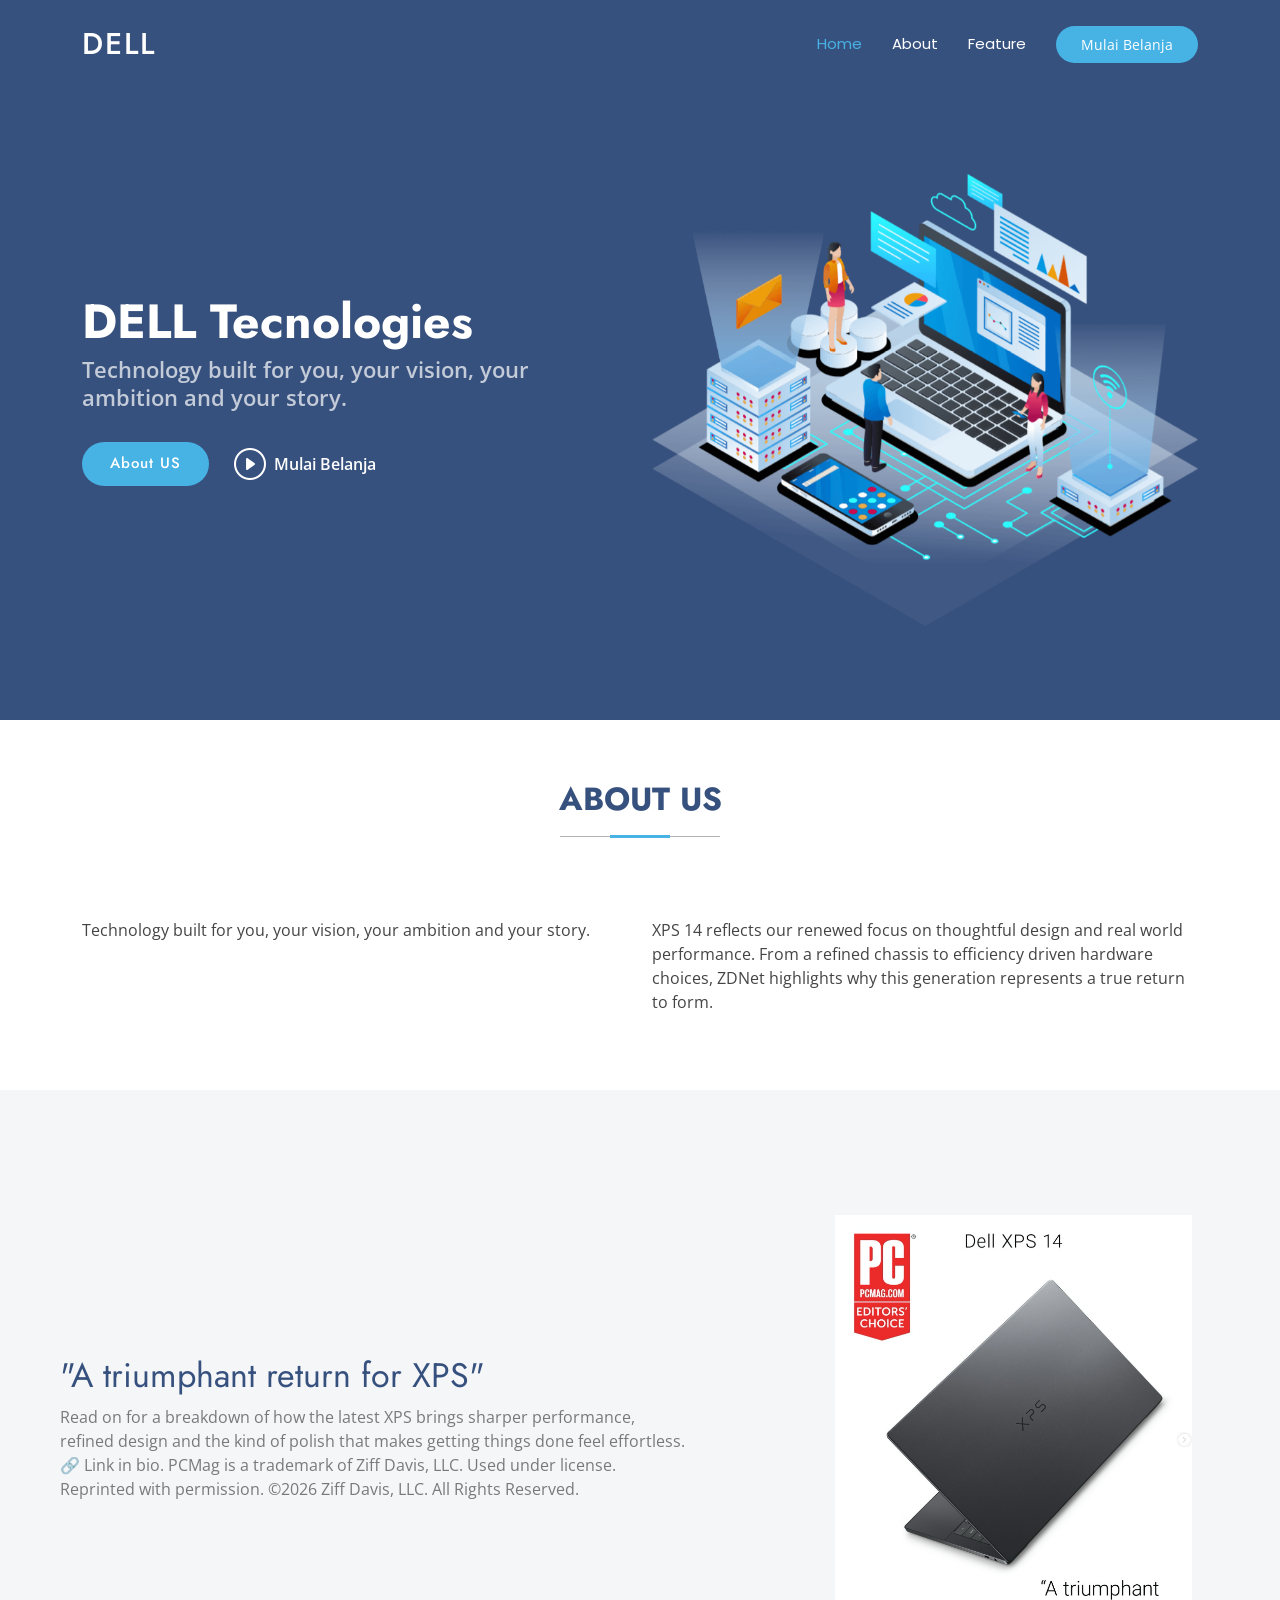
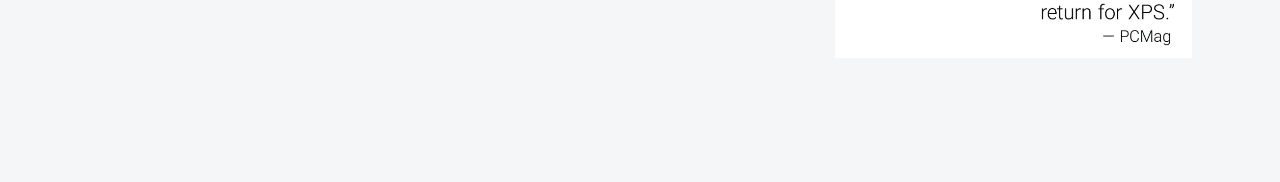
==== pertemuan5.html @ 85f22ddb "pertemuan 5" ====
<!DOCTYPE html>
<html lang="en">

<head>
    <meta charset="utf-8">
    <meta content="width=device-width, initial-scale=1.0" name="viewport">
    <title>DELL</title>
    <meta name="description" content="">
    <meta name="keywords" content="">

    <!-- Favicons -->
    <link href="assets/img/favicon.png" rel="icon">
    <link href="assets/img/apple-touch-icon.png" rel="apple-touch-icon">

    <!-- Fonts -->
    <link href="https://fonts.googleapis.com" rel="preconnect">
    <link href="https://fonts.gstatic.com" rel="preconnect" crossorigin>
    <link
        href="https://fonts.googleapis.com/css2?family=Open+Sans:ital,wght@0,300;0,400;0,500;0,600;0,700;0,800;1,300;1,400;1,500;1,600;1,700;1,800&family=Poppins:ital,wght@0,100;0,200;0,300;0,400;0,500;0,600;0,700;0,800;0,900;1,100;1,200;1,300;1,400;1,500;1,600;1,700;1,800;1,900&family=Jost:ital,wght@0,100;0,200;0,300;0,400;0,500;0,600;0,700;0,800;0,900;1,100;1,200;1,300;1,400;1,500;1,600;1,700;1,800;1,900&display=swap"
        rel="stylesheet">

    <!-- Vendor CSS Files -->
    <link href="assets/vendor/bootstrap/css/bootstrap.min.css" rel="stylesheet">
    <link href="assets/vendor/bootstrap-icons/bootstrap-icons.css" rel="stylesheet">
    <link href="assets/vendor/aos/aos.css" rel="stylesheet">
    <link href="assets/vendor/glightbox/css/glightbox.min.css" rel="stylesheet">
    <link href="assets/vendor/swiper/swiper-bundle.min.css" rel="stylesheet">

    <!-- Main CSS File -->
    <link href="assets/css/main.css" rel="stylesheet">

    <!-- =======================================================
  * Template Name: Arsha
  * Template URL: https://bootstrapmade.com/arsha-free-bootstrap-html-template-corporate/
  * Updated: Feb 22 2025 with Bootstrap v5.3.3
  * Author: BootstrapMade.com
  * License: https://bootstrapmade.com/license/
  ======================================================== -->
</head>

<body class="index-page">
    <header id="header" class="header d-flex align-items-center fixed-top">
        <div class="container-fluid container-xl position-relative d-flex align-items-center">

            <a href="index.html" class="logo d-flex align-items-center me-auto">
                <!-- Uncomment the line below if you also wish to use an image logo -->
                <!-- <img src="assets/img/logo.webp" alt=""> -->
                <h1 class="sitename">DELL</h1>
            </a>

            <nav id="navmenu" class="navmenu">
                <ul>
                    <li><a href="#hero" class="active">Home</a></li>
                    <li><a href="#about">About</a></li>
                    <li><a href="#unggulan">Feature</a></li>
                </ul>
                <i class="mobile-nav-toggle d-xl-none bi bi-list"></i>
            </nav>

            <a class="btn-getstarted" href="#about">Mulai Belanja</a>

        </div>
    </header>

    <main class="main">
        <section id="hero" class="hero section dark-background">

            <div class="container">
                <div class="row gy-4">
                    <div class="col-lg-6 order-2 order-lg-1 d-flex flex-column justify-content-center"
                        data-aos="zoom-out">
                        <h1>DELL Tecnologies</h1>
                        <p>Technology built for you, your vision, your ambition and your story.</p>
                        <div class="d-flex">
                            <a href="#about" class="btn-get-started">About US</a>
                            <a href="https://visitstore.bio/dell?tab=ig"
                                class="glightbox btn-watch-video d-flex align-items-center"><i
                                    class="bi bi-play-circle"></i><span>Mulai Belanja</span></a>
                        </div>
                    </div>
                    <div class="col-lg-6 order-1 order-lg-2 hero-img" data-aos="zoom-out" data-aos-delay="200">
                        <img src="assets/img/hero-img.png" class="img-fluid animated" alt="">
                    </div>
                </div>
            </div>

        </section><!-- /Hero Section -->

        <section id="about" class="about section">

            <!-- Section Title -->
            <div class="container section-title" data-aos="fade-up">
                <h2>About Us</h2>
            </div><!-- End Section Title -->

            <div class="container">

                <div class="row gy-4">

                    <div class="col-lg-6 content" data-aos="fade-up" data-aos-delay="100">
                        <p>
                            Technology built for you, your vision, your ambition and your story.
                        </p>

                    </div>

                    <div class="col-lg-6" data-aos="fade-up" data-aos-delay="200">
                        <p>XPS 14 reflects our renewed focus on thoughtful design and real world performance. From a
                            refined chassis to efficiency driven hardware choices, ZDNet highlights why this generation
                            represents a true return to form. </p>
                    </div>

                </div>

            </div>

        </section><!-- /About Section -->

        <!-- unggulan Section -->
        <section id="unggulan" class="section why-us light-background" data-builder="section">

            <div class="container-fluid">

                <div class="row gy-4">

                    <div class="col-lg-7 d-flex flex-column justify-content-center order-2 order-lg-1">

                        <div class="content px-xl-5" data-aos="fade-up" data-aos-delay="100">
                            <h3><span>"A triumphant return for XPS"</span></h3>
                            <p>
                                Read on for a breakdown of how the latest XPS brings sharper performance, refined design
                                and the kind of polish that makes getting things done feel effortless. 🔗 Link in bio.

                                PCMag is a trademark of Ziff Davis, LLC. Used under license. Reprinted with permission.
                                ©️2026 Ziff Davis, LLC. All Rights Reserved.

                            </p>
                        </div>

                    </div>

                    <div class="col-lg-5 order-1 order-lg-2 why-us-img">
                        <img src="assets/img/delllaptop.png" class="img-fluid" alt="" data-aos="zoom-in"
                            data-aos-delay="100">
                    </div>
                </div>

            </div>

        </section><!-- /unggulan Section -->
    </main>


    <!-- Scroll Top -->
    <a href="#" id="scroll-top" class="scroll-top d-flex align-items-center justify-content-center"><i
            class="bi bi-arrow-up-short"></i></a>

    <!-- Preloader -->
    <div id="preloader"></div>

    <!-- Vendor JS Files -->
    <script src="assets/vendor/bootstrap/js/bootstrap.bundle.min.js"></script>
    <script src="assets/vendor/php-email-form/validate.js"></script>
    <script src="assets/vendor/aos/aos.js"></script>
    <script src="assets/vendor/glightbox/js/glightbox.min.js"></script>
    <script src="assets/vendor/swiper/swiper-bundle.min.js"></script>
    <script src="assets/vendor/waypoints/noframework.waypoints.js"></script>
    <script src="assets/vendor/imagesloaded/imagesloaded.pkgd.min.js"></script>
    <script src="assets/vendor/isotope-layout/isotope.pkgd.min.js"></script>

    <!-- Main JS File -->
    <script src="assets/js/main.js"></script>

</body>

</html>
---- assets/css/main.css ----
/**
* Template Name: Arsha
* Template URL: https://bootstrapmade.com/arsha-free-bootstrap-html-template-corporate/
* Updated: Feb 22 2025 with Bootstrap v5.3.3
* Author: BootstrapMade.com
* License: https://bootstrapmade.com/license/
*/

/*--------------------------------------------------------------
# Font & Color Variables
# Help: https://bootstrapmade.com/color-system/
--------------------------------------------------------------*/
/* Fonts */
:root {
  --default-font: "Open Sans",  system-ui, -apple-system, "Segoe UI", Roboto, "Helvetica Neue", Arial, "Noto Sans", "Liberation Sans", sans-serif, "Apple Color Emoji", "Segoe UI Emoji", "Segoe UI Symbol", "Noto Color Emoji";
  --heading-font: "Jost",  sans-serif;
  --nav-font: "Poppins",  sans-serif;
}

/* Global Colors - The following color variables are used throughout the website. Updating them here will change the color scheme of the entire website */
:root { 
  --background-color: #ffffff; /* Background color for the entire website, including individual sections */
  --default-color: #444444; /* Default color used for the majority of the text content across the entire website */
  --heading-color: #37517e; /* Color for headings, subheadings and title throughout the website */
  --accent-color: #47b2e4; /* Accent color that represents your brand on the website. It's used for buttons, links, and other elements that need to stand out */
  --surface-color: #ffffff; /* The surface color is used as a background of boxed elements within sections, such as cards, icon boxes, or other elements that require a visual separation from the global background. */
  --contrast-color: #ffffff; /* Contrast color for text, ensuring readability against backgrounds of accent, heading, or default colors. */
}

/* Nav Menu Colors - The following color variables are used specifically for the navigation menu. They are separate from the global colors to allow for more customization options */
:root {
  --nav-color: #ffffff;  /* The default color of the main navmenu links */
  --nav-hover-color: #47b2e4; /* Applied to main navmenu links when they are hovered over or active */
  --nav-mobile-background-color: #ffffff; /* Used as the background color for mobile navigation menu */
  --nav-dropdown-background-color: #ffffff; /* Used as the background color for dropdown items that appear when hovering over primary navigation items */
  --nav-dropdown-color: #444444; /* Used for navigation links of the dropdown items in the navigation menu. */
  --nav-dropdown-hover-color: #47b2e4; /* Similar to --nav-hover-color, this color is applied to dropdown navigation links when they are hovered over. */
}

/* Color Presets - These classes override global colors when applied to any section or element, providing reuse of the sam color scheme. */

.light-background {
  --background-color: #f5f6f8;
  --surface-color: #ffffff;
}

.dark-background {
  --background-color: #37517e;
  --default-color: #ffffff;
  --heading-color: #ffffff;
  --surface-color: #4668a2;
  --contrast-color: #ffffff;
}

/* Smooth scroll */
:root {
  scroll-behavior: smooth;
}

/*--------------------------------------------------------------
# General Styling & Shared Classes
--------------------------------------------------------------*/
body {
  color: var(--default-color);
  background-color: var(--background-color);
  font-family: var(--default-font);
}

a {
  color: var(--accent-color);
  text-decoration: none;
  transition: 0.3s;
}

a:hover {
  color: color-mix(in srgb, var(--accent-color), transparent 25%);
  text-decoration: none;
}

h1,
h2,
h3,
h4,
h5,
h6 {
  color: var(--heading-color);
  font-family: var(--heading-font);
}

/* PHP Email Form Messages
------------------------------*/
.php-email-form .error-message {
  display: none;
  background: #df1529;
  color: #ffffff;
  text-align: left;
  padding: 15px;
  margin-bottom: 24px;
  font-weight: 600;
}

.php-email-form .sent-message {
  display: none;
  color: #ffffff;
  background: #059652;
  text-align: center;
  padding: 15px;
  margin-bottom: 24px;
  font-weight: 600;
}

.php-email-form .loading {
  display: none;
  background: var(--surface-color);
  text-align: center;
  padding: 15px;
  margin-bottom: 24px;
}

.php-email-form .loading:before {
  content: "";
  display: inline-block;
  border-radius: 50%;
  width: 24px;
  height: 24px;
  margin: 0 10px -6px 0;
  border: 3px solid var(--accent-color);
  border-top-color: var(--surface-color);
  animation: php-email-form-loading 1s linear infinite;
}

@keyframes php-email-form-loading {
  0% {
    transform: rotate(0deg);
  }

  100% {
    transform: rotate(360deg);
  }
}

/*--------------------------------------------------------------
# Global Header
--------------------------------------------------------------*/
.header {
  --background-color: #3d4d6a;
  --heading-color: #ffffff;
  color: var(--default-color);
  background-color: var(--background-color);
  padding: 15px 0;
  transition: all 0.5s;
  z-index: 997;
}

.header .logo {
  line-height: 1;
}

.header .logo img {
  max-height: 36px;
  margin-right: 8px;
}

.header .logo h1 {
  font-size: 30px;
  margin: 0;
  font-weight: 500;
  color: var(--heading-color);
  letter-spacing: 2px;
  text-transform: uppercase;
}

.header .btn-getstarted,
.header .btn-getstarted:focus {
  color: var(--contrast-color);
  background: var(--accent-color);
  font-size: 14px;
  padding: 8px 25px;
  margin: 0 0 0 30px;
  border-radius: 50px;
  transition: 0.3s;
}

.header .btn-getstarted:hover,
.header .btn-getstarted:focus:hover {
  color: var(--contrast-color);
  background: color-mix(in srgb, var(--accent-color), transparent 15%);
}

@media (max-width: 1200px) {
  .header .logo {
    order: 1;
  }

  .header .btn-getstarted {
    order: 2;
    margin: 0 15px 0 0;
    padding: 6px 15px;
  }

  .header .navmenu {
    order: 3;
  }
}

/* Index Page Header
------------------------------*/
.index-page .header {
  --background-color: rgba(255, 255, 255, 0);
  --heading-color: #ffffff;
  --nav-color: #ffffff;
}

/* Index Page Header on Scroll
------------------------------*/
.index-page.scrolled .header {
  --background-color: rgba(40, 58, 90, 0.9);
}

/*--------------------------------------------------------------
# Navigation Menu
--------------------------------------------------------------*/
/* Desktop Navigation */
@media (min-width: 1200px) {
  .navmenu {
    padding: 0;
  }

  .navmenu ul {
    margin: 0;
    padding: 0;
    display: flex;
    list-style: none;
    align-items: center;
  }

  .navmenu li {
    position: relative;
  }

  .navmenu a,
  .navmenu a:focus {
    color: var(--nav-color);
    padding: 18px 15px;
    font-size: 15px;
    font-family: var(--nav-font);
    font-weight: 400;
    display: flex;
    align-items: center;
    justify-content: space-between;
    white-space: nowrap;
    transition: 0.3s;
  }

  .navmenu a i,
  .navmenu a:focus i {
    font-size: 12px;
    line-height: 0;
    margin-left: 5px;
    transition: 0.3s;
  }

  .navmenu li:last-child a {
    padding-right: 0;
  }

  .navmenu li:hover>a,
  .navmenu .active,
  .navmenu .active:focus {
    color: var(--nav-hover-color);
  }

  .navmenu .dropdown ul {
    margin: 0;
    padding: 10px 0;
    background: var(--nav-dropdown-background-color);
    display: block;
    position: absolute;
    visibility: hidden;
    left: 14px;
    top: 130%;
    opacity: 0;
    transition: 0.3s;
    border-radius: 4px;
    z-index: 99;
    box-shadow: 0px 0px 30px rgba(0, 0, 0, 0.1);
  }

  .navmenu .dropdown ul li {
    min-width: 200px;
  }

  .navmenu .dropdown ul a {
    padding: 10px 20px;
    font-size: 15px;
    text-transform: none;
    color: var(--nav-dropdown-color);
  }

  .navmenu .dropdown ul a i {
    font-size: 12px;
  }

  .navmenu .dropdown ul a:hover,
  .navmenu .dropdown ul .active:hover,
  .navmenu .dropdown ul li:hover>a {
    color: var(--nav-dropdown-hover-color);
  }

  .navmenu .dropdown:hover>ul {
    opacity: 1;
    top: 100%;
    visibility: visible;
  }

  .navmenu .dropdown .dropdown ul {
    top: 0;
    left: -90%;
    visibility: hidden;
  }

  .navmenu .dropdown .dropdown:hover>ul {
    opacity: 1;
    top: 0;
    left: -100%;
    visibility: visible;
  }

  .navmenu .megamenu {
    position: static;
  }

  .navmenu .megamenu ul {
    margin: 0;
    padding: 10px;
    background: var(--nav-dropdown-background-color);
    box-shadow: 0px 0px 20px rgba(0, 0, 0, 0.1);
    position: absolute;
    top: 130%;
    left: 0;
    right: 0;
    visibility: hidden;
    opacity: 0;
    display: flex;
    transition: 0.3s;
    border-radius: 4px;
    z-index: 99;
  }

  .navmenu .megamenu ul li {
    flex: 1;
  }

  .navmenu .megamenu ul li a,
  .navmenu .megamenu ul li:hover>a {
    padding: 10px 20px;
    font-size: 15px;
    color: var(--nav-dropdown-color);
  }

  .navmenu .megamenu ul li a:hover,
  .navmenu .megamenu ul li .active,
  .navmenu .megamenu ul li .active:hover {
    color: var(--nav-dropdown-hover-color);
  }

  .navmenu .megamenu:hover>ul {
    opacity: 1;
    top: 100%;
    visibility: visible;
  }

  .navmenu .dd-box-shadow {
    box-shadow: 0px 0px 30px rgba(0, 0, 0, 0.1);
  }
}

/* Mobile Navigation */
@media (max-width: 1199px) {
  .mobile-nav-toggle {
    color: var(--nav-color);
    font-size: 28px;
    line-height: 0;
    margin-right: 10px;
    cursor: pointer;
    transition: color 0.3s;
  }

  .navmenu {
    padding: 0;
    z-index: 9997;
  }

  .navmenu ul {
    display: none;
    list-style: none;
    position: absolute;
    inset: 60px 20px 20px 20px;
    padding: 10px 0;
    margin: 0;
    border-radius: 6px;
    background-color: var(--nav-mobile-background-color);
    overflow-y: auto;
    transition: 0.3s;
    z-index: 9998;
    box-shadow: 0px 0px 30px rgba(0, 0, 0, 0.1);
  }

  .navmenu a,
  .navmenu a:focus {
    color: var(--nav-dropdown-color);
    padding: 10px 20px;
    font-family: var(--nav-font);
    font-size: 17px;
    font-weight: 500;
    display: flex;
    align-items: center;
    justify-content: space-between;
    white-space: nowrap;
    transition: 0.3s;
  }

  .navmenu a i,
  .navmenu a:focus i {
    font-size: 12px;
    line-height: 0;
    margin-left: 5px;
    width: 30px;
    height: 30px;
    display: flex;
    align-items: center;
    justify-content: center;
    border-radius: 50%;
    transition: 0.3s;
    background-color: color-mix(in srgb, var(--accent-color), transparent 90%);
  }

  .navmenu a i:hover,
  .navmenu a:focus i:hover {
    background-color: var(--accent-color);
    color: var(--contrast-color);
  }

  .navmenu a:hover,
  .navmenu .active,
  .navmenu .active:focus {
    color: var(--nav-dropdown-hover-color);
  }

  .navmenu .active i,
  .navmenu .active:focus i {
    background-color: var(--accent-color);
    color: var(--contrast-color);
    transform: rotate(180deg);
  }

  .navmenu .dropdown ul {
    position: static;
    display: none;
    z-index: 99;
    padding: 10px 0;
    margin: 10px 20px;
    background-color: var(--nav-dropdown-background-color);
    border: 1px solid color-mix(in srgb, var(--default-color), transparent 90%);
    box-shadow: none;
    transition: all 0.5s ease-in-out;
  }

  .navmenu .dropdown ul ul {
    background-color: rgba(33, 37, 41, 0.1);
  }

  .navmenu .dropdown>.dropdown-active {
    display: block;
    background-color: rgba(33, 37, 41, 0.03);
  }

  .mobile-nav-active {
    overflow: hidden;
  }

  .mobile-nav-active .mobile-nav-toggle {
    color: #fff;
    position: absolute;
    font-size: 32px;
    top: 15px;
    right: 15px;
    margin-right: 0;
    z-index: 9999;
  }

  .mobile-nav-active .navmenu {
    position: fixed;
    overflow: hidden;
    inset: 0;
    background: rgba(33, 37, 41, 0.8);
    transition: 0.3s;
  }

  .mobile-nav-active .navmenu>ul {
    display: block;
  }
}

/*--------------------------------------------------------------
# Global Footer
--------------------------------------------------------------*/
.footer {
  color: var(--default-color);
  background-color: var(--background-color);
  font-size: 14px;
  padding-bottom: 50px;
  position: relative;
}

.footer .footer-newsletter {
  background-color: color-mix(in srgb, var(--heading-color), transparent 95%);
  padding: 50px 0;
}

.footer .footer-newsletter h4 {
  font-size: 24px;
}

.footer .footer-newsletter .newsletter-form {
  margin-top: 30px;
  margin-bottom: 15px;
  padding: 6px 8px;
  position: relative;
  background-color: color-mix(in srgb, var(--background-color), transparent 50%);
  border: 1px solid color-mix(in srgb, var(--default-color), transparent 90%);
  box-shadow: 0px 2px 25px rgba(0, 0, 0, 0.1);
  display: flex;
  transition: 0.3s;
  border-radius: 50px;
}

.footer .footer-newsletter .newsletter-form:focus-within {
  border-color: var(--accent-color);
}

.footer .footer-newsletter .newsletter-form input[type=email] {
  border: 0;
  padding: 4px;
  width: 100%;
  background-color: color-mix(in srgb, var(--background-color), transparent 50%);
  color: var(--default-color);
}

.footer .footer-newsletter .newsletter-form input[type=email]:focus-visible {
  outline: none;
}

.footer .footer-newsletter .newsletter-form input[type=submit] {
  border: 0;
  font-size: 16px;
  padding: 0 20px;
  margin: -7px -8px -7px 0;
  background: var(--accent-color);
  color: var(--contrast-color);
  transition: 0.3s;
  border-radius: 50px;
}

.footer .footer-newsletter .newsletter-form input[type=submit]:hover {
  background: color-mix(in srgb, var(--accent-color), transparent 20%);
}

.footer .footer-top {
  padding-top: 50px;
}

.footer .social-links a {
  display: flex;
  align-items: center;
  justify-content: center;
  width: 40px;
  height: 40px;
  border-radius: 50%;
  border: 1px solid color-mix(in srgb, var(--default-color), transparent 50%);
  font-size: 16px;
  color: color-mix(in srgb, var(--default-color), transparent 20%);
  margin-right: 10px;
  transition: 0.3s;
}

.footer .social-links a:hover {
  color: var(--accent-color);
  border-color: var(--accent-color);
}

.footer h4 {
  font-size: 16px;
  font-weight: bold;
  position: relative;
  padding-bottom: 12px;
}

.footer .footer-links {
  margin-bottom: 30px;
}

.footer .footer-links ul {
  list-style: none;
  padding: 0;
  margin: 0;
}

.footer .footer-links ul i {
  margin-right: 3px;
  font-size: 12px;
  line-height: 0;
  color: var(--accent-color);
}

.footer .footer-links ul li {
  padding: 10px 0;
  display: flex;
  align-items: center;
}

.footer .footer-links ul li:first-child {
  padding-top: 0;
}

.footer .footer-links ul a {
  display: inline-block;
  color: color-mix(in srgb, var(--default-color), transparent 20%);
  line-height: 1;
}

.footer .footer-links ul a:hover {
  color: var(--accent-color);
}

.footer .footer-about a {
  color: var(--heading-color);
  font-size: 28px;
  font-weight: 600;
  text-transform: uppercase;
  font-family: var(--heading-font);
}

.footer .footer-contact p {
  margin-bottom: 5px;
}

.footer .copyright {
  padding-top: 25px;
  padding-bottom: 25px;
  border-top: 1px solid color-mix(in srgb, var(--default-color), transparent 90%);
}

.footer .copyright p {
  margin-bottom: 0;
}

.footer .credits {
  margin-top: 6px;
  font-size: 13px;
}

/*--------------------------------------------------------------
# Preloader
--------------------------------------------------------------*/
#preloader {
  position: fixed;
  inset: 0;
  z-index: 999999;
  overflow: hidden;
  background: var(--background-color);
  transition: all 0.6s ease-out;
}

#preloader:before {
  content: "";
  position: fixed;
  top: calc(50% - 30px);
  left: calc(50% - 30px);
  border: 6px solid #ffffff;
  border-color: var(--accent-color) transparent var(--accent-color) transparent;
  border-radius: 50%;
  width: 60px;
  height: 60px;
  animation: animate-preloader 1.5s linear infinite;
}

@keyframes animate-preloader {
  0% {
    transform: rotate(0deg);
  }

  100% {
    transform: rotate(360deg);
  }
}

/*--------------------------------------------------------------
# Scroll Top Button
--------------------------------------------------------------*/
.scroll-top {
  position: fixed;
  visibility: hidden;
  opacity: 0;
  right: 15px;
  bottom: -15px;
  z-index: 99999;
  background-color: var(--accent-color);
  width: 44px;
  height: 44px;
  border-radius: 50px;
  transition: all 0.4s;
}

.scroll-top i {
  font-size: 24px;
  color: var(--contrast-color);
  line-height: 0;
}

.scroll-top:hover {
  background-color: color-mix(in srgb, var(--accent-color), transparent 20%);
  color: var(--contrast-color);
}

.scroll-top.active {
  visibility: visible;
  opacity: 1;
  bottom: 15px;
}

/*--------------------------------------------------------------
# Disable aos animation delay on mobile devices
--------------------------------------------------------------*/
@media screen and (max-width: 768px) {
  [data-aos-delay] {
    transition-delay: 0 !important;
  }
}

/*--------------------------------------------------------------
# Global Page Titles & Breadcrumbs
--------------------------------------------------------------*/
.page-title {
  --background-color: color-mix(in srgb, var(--default-color), transparent 96%);
  color: var(--default-color);
  background-color: var(--background-color);
  padding: 20px 0;
  position: relative;
}

.page-title h1 {
  font-size: 28px;
  font-weight: 700;
  margin: 0;
}

.page-title .breadcrumbs ol {
  display: flex;
  flex-wrap: wrap;
  list-style: none;
  padding: 0 0 10px 0;
  margin: 0;
  font-size: 14px;
}

.page-title .breadcrumbs ol li+li {
  padding-left: 10px;
}

.page-title .breadcrumbs ol li+li::before {
  content: "/";
  display: inline-block;
  padding-right: 10px;
  color: color-mix(in srgb, var(--default-color), transparent 70%);
}

/*--------------------------------------------------------------
# Global Sections
--------------------------------------------------------------*/
section,
.section {
  color: var(--default-color);
  background-color: var(--background-color);
  padding: 60px 0;
  scroll-margin-top: 88px;
  overflow: clip;
}

@media (max-width: 1199px) {

  section,
  .section {
    scroll-margin-top: 66px;
  }
}

/*--------------------------------------------------------------
# Global Section Titles
--------------------------------------------------------------*/
.section-title {
  text-align: center;
  padding-bottom: 60px;
  position: relative;
}

.section-title h2 {
  font-size: 32px;
  font-weight: 700;
  margin-bottom: 20px;
  padding-bottom: 20px;
  text-transform: uppercase;
  position: relative;
}

.section-title h2:before {
  content: "";
  position: absolute;
  display: block;
  width: 160px;
  height: 1px;
  background: color-mix(in srgb, var(--default-color), transparent 60%);
  left: 0;
  right: 0;
  bottom: 1px;
  margin: auto;
}

.section-title h2::after {
  content: "";
  position: absolute;
  display: block;
  width: 60px;
  height: 3px;
  background: var(--accent-color);
  left: 0;
  right: 0;
  bottom: 0;
  margin: auto;
}

.section-title p {
  margin-bottom: 0;
}

/*--------------------------------------------------------------
# Hero Section
--------------------------------------------------------------*/
.hero {
  width: 100%;
  min-height: 80vh;
  position: relative;
  padding: 120px 0 60px 0;
  display: flex;
  align-items: center;
}

.hero h1 {
  margin: 0;
  font-size: 48px;
  font-weight: 700;
  line-height: 56px;
}

.hero p {
  color: color-mix(in srgb, var(--default-color), transparent 30%);
  margin: 5px 0 30px 0;
  font-size: 22px;
  line-height: 1.3;
  font-weight: 600;
}

.hero .btn-get-started {
  color: var(--contrast-color);
  background: var(--accent-color);
  font-family: var(--heading-font);
  font-weight: 500;
  font-size: 15px;
  letter-spacing: 1px;
  display: inline-block;
  padding: 10px 28px 12px 28px;
  border-radius: 50px;
  transition: 0.5s;
}

.hero .btn-get-started:hover {
  color: var(--contrast-color);
  background: color-mix(in srgb, var(--accent-color), transparent 15%);
}

.hero .btn-watch-video {
  font-size: 16px;
  transition: 0.5s;
  margin-left: 25px;
  color: var(--default-color);
  font-weight: 600;
}

.hero .btn-watch-video i {
  color: var(--contrast-color);
  font-size: 32px;
  transition: 0.3s;
  line-height: 0;
  margin-right: 8px;
}

.hero .btn-watch-video:hover {
  color: var(--accent-color);
}

.hero .btn-watch-video:hover i {
  color: color-mix(in srgb, var(--accent-color), transparent 15%);
}

.hero .animated {
  animation: up-down 2s ease-in-out infinite alternate-reverse both;
}

@media (max-width: 640px) {
  .hero h1 {
    font-size: 28px;
    line-height: 36px;
  }

  .hero p {
    font-size: 18px;
    line-height: 24px;
    margin-bottom: 30px;
  }

  .hero .btn-get-started,
  .hero .btn-watch-video {
    font-size: 13px;
  }
}

@keyframes up-down {
  0% {
    transform: translateY(10px);
  }

  100% {
    transform: translateY(-10px);
  }
}

/*--------------------------------------------------------------
# Clients Section
--------------------------------------------------------------*/
.clients {
  padding: 12px 0;
}

.clients .swiper {
  padding: 10px 0;
}

.clients .swiper-wrapper {
  height: auto;
}

.clients .swiper-slide img {
  transition: 0.3s;
  padding: 0 10px;
}

.clients .swiper-slide img:hover {
  transform: scale(1.1);
}

/*--------------------------------------------------------------
# About Section
--------------------------------------------------------------*/
.about ul {
  list-style: none;
  padding: 0;
}

.about ul li {
  padding-bottom: 5px;
  display: flex;
  align-items: center;
}

.about ul i {
  font-size: 20px;
  padding-right: 4px;
  color: var(--accent-color);
}

.about .read-more {
  color: var(--accent-color);
  font-family: var(--heading-font);
  font-weight: 500;
  font-size: 16px;
  letter-spacing: 1px;
  padding: 8px 28px;
  border-radius: 5px;
  transition: 0.3s;
  display: inline-flex;
  align-items: center;
  justify-content: center;
  border: 2px solid var(--accent-color);
}

.about .read-more i {
  font-size: 18px;
  margin-left: 5px;
  line-height: 0;
  transition: 0.3s;
}

.about .read-more:hover {
  background: var(--accent-color);
  color: var(--contrast-color);
}

.about .read-more:hover i {
  transform: translate(5px, 0);
}

/*--------------------------------------------------------------
# Why Us Section
--------------------------------------------------------------*/
.why-us {
  padding: 30px 0;
}

.why-us .content h3 {
  font-weight: 400;
  font-size: 34px;
}

.why-us .content p {
  color: color-mix(in srgb, var(--default-color), transparent 30%);
}

.why-us .faq-container .faq-item {
  background-color: var(--surface-color);
  position: relative;
  padding: 20px;
  margin-bottom: 20px;
  box-shadow: 0px 5px 25px 0px rgba(0, 0, 0, 0.1);
  overflow: hidden;
}

.why-us .faq-container .faq-item:last-child {
  margin-bottom: 0;
}

.why-us .faq-container .faq-item h3 {
  font-weight: 500;
  font-size: 17px;
  line-height: 24px;
  margin: 0 30px 0 0;
  transition: 0.3s;
  cursor: pointer;
}

.why-us .faq-container .faq-item h3 span {
  color: var(--accent-color);
  padding-right: 5px;
  font-weight: 600;
}

.why-us .faq-container .faq-item h3:hover {
  color: var(--accent-color);
}

.why-us .faq-container .faq-item .faq-content {
  display: grid;
  grid-template-rows: 0fr;
  transition: 0.3s ease-in-out;
  visibility: hidden;
  opacity: 0;
}

.why-us .faq-container .faq-item .faq-content p {
  margin-bottom: 0;
  overflow: hidden;
}

.why-us .faq-container .faq-item .faq-icon {
  position: absolute;
  top: 22px;
  left: 20px;
  font-size: 22px;
  line-height: 0;
  transition: 0.3s;
  color: var(--accent-color);
}

.why-us .faq-container .faq-item .faq-toggle {
  position: absolute;
  top: 20px;
  right: 20px;
  font-size: 16px;
  line-height: 0;
  transition: 0.3s;
  cursor: pointer;
}

.why-us .faq-container .faq-item .faq-toggle:hover {
  color: var(--accent-color);
}

.why-us .faq-container .faq-active h3 {
  color: var(--accent-color);
}

.why-us .faq-container .faq-active .faq-content {
  grid-template-rows: 1fr;
  visibility: visible;
  opacity: 1;
  padding-top: 10px;
}

.why-us .faq-container .faq-active .faq-toggle {
  transform: rotate(90deg);
  color: var(--accent-color);
}

.why-us .why-us-img {
  display: flex;
  align-items: center;
  justify-content: center;
}

.why-us .why-us-img img {
  max-height: 70%;
}

/*--------------------------------------------------------------
# Skills Section
--------------------------------------------------------------*/
.skills .content h3 {
  font-size: 2rem;
  font-weight: 700;
}

.skills .content p {
  color: color-mix(in srgb, var(--default-color), transparent 30%);
}

.skills .content p:last-child {
  margin-bottom: 0;
}

.skills .content ul {
  list-style: none;
  padding: 0;
}

.skills .content ul li {
  padding-bottom: 10px;
}

.skills .progress {
  height: 60px;
  display: block;
  background: none;
  border-radius: 0;
}

.skills .progress .skill {
  color: var(--default-color);
  padding: 0;
  margin: 0 0 6px 0;
  text-transform: uppercase;
  display: block;
  font-weight: 600;
  font-family: var(--heading-font);
}

.skills .progress .skill .val {
  float: right;
  font-style: normal;
}

.skills .progress-bar-wrap {
  background: color-mix(in srgb, var(--heading-color), transparent 90%);
  height: 10px;
}

.skills .progress-bar {
  width: 1px;
  height: 10px;
  transition: 0.9s;
  background-color: var(--heading-color);
}

/*--------------------------------------------------------------
# Services Section
--------------------------------------------------------------*/
.services .service-item {
  background-color: var(--surface-color);
  box-shadow: 0px 5px 90px 0px rgba(0, 0, 0, 0.1);
  padding: 50px 30px;
  transition: all ease-in-out 0.4s;
  height: 100%;
}

.services .service-item .icon {
  margin-bottom: 10px;
}

.services .service-item .icon i {
  color: var(--accent-color);
  font-size: 36px;
  transition: 0.3s;
}

.services .service-item h4 {
  font-weight: 700;
  margin-bottom: 15px;
  font-size: 20px;
}

.services .service-item h4 a {
  color: var(--heading-color);
  transition: ease-in-out 0.3s;
}

.services .service-item p {
  line-height: 24px;
  font-size: 14px;
  margin-bottom: 0;
}

.services .service-item:hover {
  transform: translateY(-10px);
}

.services .service-item:hover h4 a {
  color: var(--accent-color);
}

/*--------------------------------------------------------------
# Work Process Section
--------------------------------------------------------------*/
.work-process .steps-item {
  background: var(--surface-color);
  border-radius: 20px;
  height: 100%;
  transition: all 0.3s ease-in-out;
  box-shadow: 0 5px 20px color-mix(in srgb, var(--default-color), transparent 92%);
}

.work-process .steps-item .steps-image {
  border-radius: 20px 20px 0 0;
  overflow: hidden;
}

.work-process .steps-item:hover {
  transform: translateY(-10px);
  box-shadow: 0 15px 30px color-mix(in srgb, var(--accent-color), transparent 85%);
}

.work-process .steps-item:hover .steps-number {
  background: var(--accent-color);
  color: var(--contrast-color);
}

.work-process .steps-item:hover .steps-image img {
  transform: scale(1.1);
}

.work-process .steps-image {
  position: relative;
  height: 280px;
}

.work-process .steps-image img {
  width: 100%;
  height: 100%;
  object-fit: cover;
  transition: transform 0.6s ease;
}

.work-process .steps-content {
  position: relative;
  padding: 40px 30px 30px;
}

.work-process .steps-content .steps-number {
  position: absolute;
  left: 30px;
  top: -30px;
  width: 60px;
  height: 60px;
  background: var(--accent-color);
  color: var(--contrast-color);
  border-radius: 50%;
  font-family: var(--heading-font);
  font-size: 24px;
  font-weight: 700;
  display: flex;
  align-items: center;
  justify-content: center;
  transition: all 0.3s ease-in-out;
}

.work-process .steps-content h3 {
  font-size: 24px;
  font-weight: 700;
  margin-bottom: 15px;
}

.work-process .steps-content p {
  font-size: 15px;
  color: color-mix(in srgb, var(--default-color), transparent 20%);
  margin-bottom: 25px;
}

.work-process .steps-features .feature-item {
  display: flex;
  align-items: center;
  margin-bottom: 12px;
}

.work-process .steps-features .feature-item:last-child {
  margin-bottom: 0;
}

.work-process .steps-features .feature-item i {
  color: var(--accent-color);
  font-size: 18px;
  margin-right: 10px;
}

.work-process .steps-features .feature-item span {
  font-size: 14px;
  color: color-mix(in srgb, var(--default-color), transparent 15%);
}

@media (max-width: 1199px) {
  .work-process .steps-image {
    height: 240px;
  }

  .work-process .steps-content {
    padding: 35px 25px 25px;
  }

  .work-process .steps-content h3 {
    font-size: 22px;
  }
}

@media (max-width: 991px) {
  .work-process .steps-item {
    margin-bottom: 30px;
  }

  .work-process .steps-image {
    height: 220px;
  }

  .work-process .steps-content {
    padding: 30px 20px 20px;
  }

  .work-process .steps-content .steps-number {
    width: 50px;
    height: 50px;
    font-size: 20px;
    left: 25px;
    top: -25px;
  }

  .work-process .steps-content h3 {
    font-size: 20px;
    margin-bottom: 12px;
  }

  .work-process .steps-content p {
    font-size: 14px;
    margin-bottom: 20px;
  }
}

/*--------------------------------------------------------------
# Call To Action Section
--------------------------------------------------------------*/
.call-to-action {
  padding: 120px 0;
  position: relative;
  clip-path: inset(0);
}

.call-to-action img {
  position: fixed;
  top: 0;
  left: 0;
  display: block;
  width: 100%;
  height: 100%;
  object-fit: cover;
  z-index: 1;
}

.call-to-action:before {
  content: "";
  background: color-mix(in srgb, var(--background-color), transparent 35%);
  position: absolute;
  inset: 0;
  z-index: 2;
}

.call-to-action .container {
  position: relative;
  z-index: 3;
}

.call-to-action h3 {
  color: var(--default-color);
  font-size: 28px;
  font-weight: 700;
}

.call-to-action p {
  color: var(--default-color);
}

.call-to-action .cta-btn {
  font-family: var(--heading-font);
  font-weight: 500;
  font-size: 16px;
  letter-spacing: 1px;
  display: inline-block;
  padding: 12px 40px;
  border-radius: 50px;
  transition: 0.5s;
  margin: 10px;
  border: 2px solid var(--contrast-color);
  color: var(--contrast-color);
}

.call-to-action .cta-btn:hover {
  background: var(--accent-color);
  border: 2px solid var(--accent-color);
}

/*--------------------------------------------------------------
# Portfolio Section
--------------------------------------------------------------*/
.portfolio .portfolio-filters {
  padding: 0;
  margin: 0 auto 20px auto;
  list-style: none;
  text-align: center;
}

.portfolio .portfolio-filters li {
  cursor: pointer;
  display: inline-block;
  padding: 8px 20px 10px 20px;
  margin: 0;
  font-size: 15px;
  font-weight: 500;
  line-height: 1;
  margin-bottom: 5px;
  border-radius: 50px;
  transition: all 0.3s ease-in-out;
  font-family: var(--heading-font);
}

.portfolio .portfolio-filters li:hover,
.portfolio .portfolio-filters li.filter-active {
  color: var(--contrast-color);
  background-color: var(--accent-color);
}

.portfolio .portfolio-filters li:first-child {
  margin-left: 0;
}

.portfolio .portfolio-filters li:last-child {
  margin-right: 0;
}

@media (max-width: 575px) {
  .portfolio .portfolio-filters li {
    font-size: 14px;
    margin: 0 0 10px 0;
  }
}

.portfolio .portfolio-item {
  position: relative;
  overflow: hidden;
}

.portfolio .portfolio-item .portfolio-info {
  opacity: 0;
  position: absolute;
  left: 12px;
  right: 12px;
  bottom: -100%;
  z-index: 3;
  transition: all ease-in-out 0.5s;
  background: color-mix(in srgb, var(--background-color), transparent 10%);
  padding: 15px;
}

.portfolio .portfolio-item .portfolio-info h4 {
  font-size: 18px;
  font-weight: 600;
  padding-right: 50px;
}

.portfolio .portfolio-item .portfolio-info p {
  color: color-mix(in srgb, var(--default-color), transparent 30%);
  font-size: 14px;
  margin-bottom: 0;
  padding-right: 50px;
}

.portfolio .portfolio-item .portfolio-info .preview-link,
.portfolio .portfolio-item .portfolio-info .details-link {
  position: absolute;
  right: 50px;
  font-size: 24px;
  top: calc(50% - 14px);
  color: color-mix(in srgb, var(--default-color), transparent 30%);
  transition: 0.3s;
  line-height: 0;
}

.portfolio .portfolio-item .portfolio-info .preview-link:hover,
.portfolio .portfolio-item .portfolio-info .details-link:hover {
  color: var(--accent-color);
}

.portfolio .portfolio-item .portfolio-info .details-link {
  right: 14px;
  font-size: 28px;
}

.portfolio .portfolio-item:hover .portfolio-info {
  opacity: 1;
  bottom: 0;
}

/*--------------------------------------------------------------
# Team Section
--------------------------------------------------------------*/
.team .team-member {
  background-color: var(--surface-color);
  box-shadow: 0px 2px 15px rgba(0, 0, 0, 0.1);
  position: relative;
  border-radius: 5px;
  transition: 0.5s;
  padding: 30px;
  height: 100%;
}

@media (max-width: 468px) {
  .team .team-member {
    flex-direction: column;
    justify-content: center !important;
    align-items: center !important;
  }
}

.team .team-member .pic {
  overflow: hidden;
  width: 150px;
  border-radius: 50%;
  flex-shrink: 0;
}

.team .team-member .pic img {
  transition: ease-in-out 0.3s;
}

.team .team-member:hover {
  transform: translateY(-10px);
}

.team .team-member .member-info {
  padding-left: 30px;
}

@media (max-width: 468px) {
  .team .team-member .member-info {
    padding: 30px 0 0 0;
    text-align: center;
  }
}

.team .team-member h4 {
  font-weight: 700;
  margin-bottom: 5px;
  font-size: 20px;
}

.team .team-member span {
  display: block;
  font-size: 15px;
  padding-bottom: 10px;
  position: relative;
  font-weight: 500;
}

.team .team-member span::after {
  content: "";
  position: absolute;
  display: block;
  width: 50px;
  height: 1px;
  background: color-mix(in srgb, var(--default-color), transparent 85%);
  bottom: 0;
  left: 0;
}

@media (max-width: 468px) {
  .team .team-member span::after {
    left: calc(50% - 25px);
  }
}

.team .team-member p {
  margin: 10px 0 0 0;
  font-size: 14px;
}

.team .team-member .social {
  margin-top: 12px;
  display: flex;
  align-items: center;
  justify-content: start;
  width: 100%;
}

@media (max-width: 468px) {
  .team .team-member .social {
    justify-content: center;
  }
}

.team .team-member .social a {
  background: color-mix(in srgb, var(--default-color), transparent 94%);
  transition: ease-in-out 0.3s;
  display: flex;
  align-items: center;
  justify-content: center;
  border-radius: 50px;
  width: 36px;
  height: 36px;
}

.team .team-member .social a i {
  color: color-mix(in srgb, var(--default-color), transparent 20%);
  font-size: 16px;
  margin: 0 2px;
}

.team .team-member .social a:hover {
  background: var(--accent-color);
}

.team .team-member .social a:hover i {
  color: var(--contrast-color);
}

.team .team-member .social a+a {
  margin-left: 8px;
}

/*--------------------------------------------------------------
# Pricing Section
--------------------------------------------------------------*/
.pricing .pricing-item {
  background-color: var(--surface-color);
  box-shadow: 0 3px 20px -2px rgba(0, 0, 0, 0.1);
  border-top: 4px solid var(--background-color);
  padding: 60px 40px;
  height: 100%;
  border-radius: 5px;
}

.pricing h3 {
  font-weight: 600;
  margin-bottom: 15px;
  font-size: 20px;
}

.pricing h4 {
  color: var(--accent-color);
  font-size: 48px;
  font-weight: 400;
  font-family: var(--heading-font);
  margin-bottom: 0;
}

.pricing h4 sup {
  font-size: 28px;
}

.pricing h4 span {
  color: color-mix(in srgb, var(--default-color), transparent 50%);
  font-size: 18px;
}

.pricing ul {
  padding: 20px 0;
  list-style: none;
  color: color-mix(in srgb, var(--default-color), transparent 30%);
  text-align: left;
  line-height: 20px;
}

.pricing ul li {
  padding: 10px 0;
  display: flex;
  align-items: center;
}

.pricing ul i {
  color: #059652;
  font-size: 24px;
  padding-right: 3px;
}

.pricing ul .na {
  color: color-mix(in srgb, var(--default-color), transparent 60%);
}

.pricing ul .na i {
  color: color-mix(in srgb, var(--default-color), transparent 60%);
}

.pricing ul .na span {
  text-decoration: line-through;
}

.pricing .buy-btn {
  color: var(--accent-color);
  display: inline-block;
  padding: 8px 35px 10px 35px;
  border-radius: 50px;
  transition: none;
  font-size: 16px;
  font-weight: 500;
  font-family: var(--heading-font);
  transition: 0.3s;
  border: 1px solid var(--accent-color);
}

.pricing .buy-btn:hover {
  background: var(--accent-color);
  color: var(--contrast-color);
}

.pricing .featured {
  border-top-color: var(--accent-color);
}

.pricing .featured .buy-btn {
  background: var(--accent-color);
  color: var(--contrast-color);
}

@media (max-width: 992px) {
  .pricing .box {
    max-width: 60%;
    margin: 0 auto 30px auto;
  }
}

@media (max-width: 767px) {
  .pricing .box {
    max-width: 80%;
    margin: 0 auto 30px auto;
  }
}

@media (max-width: 420px) {
  .pricing .box {
    max-width: 100%;
    margin: 0 auto 30px auto;
  }
}

/*--------------------------------------------------------------
# Testimonials Section
--------------------------------------------------------------*/
.testimonials .section-header {
  margin-bottom: 40px;
}

.testimonials .testimonials-carousel,
.testimonials .testimonials-slider {
  overflow: hidden;
}

.testimonials .testimonial-item {
  text-align: center;
}

.testimonials .testimonial-item .testimonial-img {
  width: 120px;
  border-radius: 50%;
  border: 4px solid var(--background-color);
  margin: 0 auto;
}

.testimonials .testimonial-item h3 {
  font-size: 20px;
  font-weight: bold;
  margin: 10px 0 5px 0;
}

.testimonials .testimonial-item h4 {
  font-size: 14px;
  color: color-mix(in srgb, var(--default-color), transparent 40%);
  margin: 0 0 15px 0;
}

.testimonials .testimonial-item .stars {
  margin-bottom: 15px;
}

.testimonials .testimonial-item .stars i {
  color: #ffc107;
  margin: 0 1px;
}

.testimonials .testimonial-item .quote-icon-left,
.testimonials .testimonial-item .quote-icon-right {
  color: color-mix(in srgb, var(--accent-color), transparent 50%);
  font-size: 26px;
  line-height: 0;
}

.testimonials .testimonial-item .quote-icon-left {
  display: inline-block;
  left: -5px;
  position: relative;
}

.testimonials .testimonial-item .quote-icon-right {
  display: inline-block;
  right: -5px;
  position: relative;
  top: 10px;
  transform: scale(-1, -1);
}

.testimonials .testimonial-item p {
  font-style: italic;
  margin: 0 auto 15px auto;
}

.testimonials .swiper-wrapper {
  height: auto;
}

.testimonials .swiper-pagination {
  margin-top: 20px;
  position: relative;
}

.testimonials .swiper-pagination .swiper-pagination-bullet {
  width: 12px;
  height: 12px;
  opacity: 1;
  background-color: color-mix(in srgb, var(--default-color), transparent 85%);
}

.testimonials .swiper-pagination .swiper-pagination-bullet-active {
  background-color: var(--accent-color);
}

@media (min-width: 992px) {
  .testimonials .testimonial-item p {
    width: 80%;
  }
}

/*--------------------------------------------------------------
# Faq 2 Section
--------------------------------------------------------------*/
.faq-2 .faq-container {
  margin-top: 15px;
}

.faq-2 .faq-container .faq-item {
  background-color: var(--surface-color);
  position: relative;
  padding: 20px;
  margin-bottom: 20px;
  overflow: hidden;
}

.faq-2 .faq-container .faq-item:last-child {
  margin-bottom: 0;
}

.faq-2 .faq-container .faq-item h3 {
  font-weight: 600;
  font-size: 18px;
  line-height: 24px;
  margin: 0 30px 0 32px;
  transition: 0.3s;
  cursor: pointer;
}

.faq-2 .faq-container .faq-item h3 span {
  color: var(--accent-color);
  padding-right: 5px;
}

.faq-2 .faq-container .faq-item h3:hover {
  color: var(--accent-color);
}

.faq-2 .faq-container .faq-item .faq-content {
  display: grid;
  grid-template-rows: 0fr;
  transition: 0.3s ease-in-out;
  visibility: hidden;
  opacity: 0;
}

.faq-2 .faq-container .faq-item .faq-content p {
  margin-bottom: 0;
  overflow: hidden;
}

.faq-2 .faq-container .faq-item .faq-icon {
  position: absolute;
  top: 22px;
  left: 20px;
  font-size: 20px;
  line-height: 0;
  transition: 0.3s;
  color: var(--accent-color);
}

.faq-2 .faq-container .faq-item .faq-toggle {
  position: absolute;
  top: 20px;
  right: 20px;
  font-size: 16px;
  line-height: 0;
  transition: 0.3s;
  cursor: pointer;
}

.faq-2 .faq-container .faq-item .faq-toggle:hover {
  color: var(--accent-color);
}

.faq-2 .faq-container .faq-active h3 {
  color: var(--accent-color);
}

.faq-2 .faq-container .faq-active .faq-content {
  grid-template-rows: 1fr;
  visibility: visible;
  opacity: 1;
  padding-top: 10px;
}

.faq-2 .faq-container .faq-active .faq-toggle {
  transform: rotate(90deg);
  color: var(--accent-color);
}

/*--------------------------------------------------------------
# Subscribe Section
--------------------------------------------------------------*/
.subscribe .container {
  padding: 80px 80px 0 80px;
  background: color-mix(in srgb, var(--default-color), transparent 96%);
  border-radius: 15px;
}

@media (max-width: 992px) {
  .subscribe .container {
    padding: 60px 60px 0 60px;
  }
}

@media (max-width: 575px) {
  .subscribe .container {
    padding: 25px 15px 0 15px;
    border-radius: 0;
  }
}

.subscribe .cta-content h2 {
  font-size: 2.5rem;
  font-weight: 700;
  margin-bottom: 1rem;
}

.subscribe .cta-content p {
  font-size: 1.1rem;
  margin-bottom: 2rem;
}

.subscribe .cta-form .form-control {
  height: 50px;
  border-radius: 25px 0 0 25px;
  border: 1px solid var(--accent-color);
  padding-left: 20px;
}

.subscribe .cta-form .form-control:focus {
  box-shadow: none;
  border-color: var(--accent-color);
}

.subscribe .cta-form .btn {
  height: 50px;
  border-radius: 0 25px 25px 0;
  background-color: var(--accent-color);
  border-color: var(--accent-color);
  color: var(--contrast-color);
  padding: 0 30px;
  font-weight: 600;
  transition: all 0.3s ease;
}

.subscribe .cta-form .btn:hover {
  background-color: color-mix(in srgb, var(--accent-color), black 10%);
  border-color: color-mix(in srgb, var(--accent-color), black 10%);
}

@media (max-width: 575px) {
  .subscribe .cta-form .btn {
    padding: 0 15px;
  }
}

@media (max-width: 991px) {
  .subscribe .cta-content {
    text-align: center;
    margin-bottom: 2rem;
  }

  .subscribe .cta-image {
    text-align: center;
  }
}

/*--------------------------------------------------------------
# Recent Blog Postst Section
--------------------------------------------------------------*/
.recent-blog-postst .post-item {
  background: var(--surface-color);
  box-shadow: 0px 2px 20px rgba(0, 0, 0, 0.1);
  transition: 0.3s;
}

.recent-blog-postst .post-item .post-img img {
  transition: 0.5s;
}

.recent-blog-postst .post-item .post-date {
  position: absolute;
  right: 0;
  bottom: 0;
  background-color: var(--accent-color);
  color: var(--contrast-color);
  text-transform: uppercase;
  font-size: 13px;
  padding: 6px 12px;
  font-weight: 500;
}

.recent-blog-postst .post-item .post-content {
  padding: 30px;
}

.recent-blog-postst .post-item .post-title {
  color: var(--heading-color);
  font-size: 20px;
  font-weight: 700;
  transition: 0.3s;
  margin-bottom: 15px;
}

.recent-blog-postst .post-item .meta i {
  font-size: 16px;
  color: var(--accent-color);
}

.recent-blog-postst .post-item .meta span {
  font-size: 15px;
  color: color-mix(in srgb, var(--default-color), transparent 50%);
}

.recent-blog-postst .post-item hr {
  color: color-mix(in srgb, var(--default-color), transparent 80%);
  margin: 20px 0;
}

.recent-blog-postst .post-item .readmore {
  display: flex;
  align-items: center;
  font-weight: 600;
  line-height: 1;
  transition: 0.3s;
  color: color-mix(in srgb, var(--default-color), transparent 40%);
}

.recent-blog-postst .post-item .readmore i {
  line-height: 0;
  margin-left: 6px;
  font-size: 16px;
}

.recent-blog-postst .post-item:hover .post-title,
.recent-blog-postst .post-item:hover .readmore {
  color: var(--accent-color);
}

.recent-blog-postst .post-item:hover .post-img img {
  transform: scale(1.1);
}

/*--------------------------------------------------------------
# Contact Section
--------------------------------------------------------------*/
.contact .info-wrap {
  background-color: var(--surface-color);
  box-shadow: 0px 0px 20px rgba(0, 0, 0, 0.1);
  border-top: 3px solid var(--accent-color);
  border-bottom: 3px solid var(--accent-color);
  padding: 30px;
  height: 100%;
}

@media (max-width: 575px) {
  .contact .info-wrap {
    padding: 20px;
  }
}

.contact .info-item {
  margin-bottom: 40px;
}

.contact .info-item i {
  font-size: 20px;
  color: var(--accent-color);
  background: color-mix(in srgb, var(--accent-color), transparent 92%);
  width: 44px;
  height: 44px;
  display: flex;
  justify-content: center;
  align-items: center;
  border-radius: 50px;
  transition: all 0.3s ease-in-out;
  margin-right: 15px;
}

.contact .info-item h3 {
  padding: 0;
  font-size: 18px;
  font-weight: 700;
  margin-bottom: 5px;
}

.contact .info-item p {
  padding: 0;
  margin-bottom: 0;
  font-size: 14px;
}

.contact .info-item:hover i {
  background: var(--accent-color);
  color: var(--contrast-color);
}

.contact .php-email-form {
  background-color: var(--surface-color);
  height: 100%;
  padding: 30px;
  border-top: 3px solid var(--accent-color);
  border-bottom: 3px solid var(--accent-color);
  box-shadow: 0px 0px 20px rgba(0, 0, 0, 0.1);
}

@media (max-width: 575px) {
  .contact .php-email-form {
    padding: 20px;
  }
}

.contact .php-email-form input[type=text],
.contact .php-email-form input[type=email],
.contact .php-email-form textarea {
  font-size: 14px;
  padding: 10px 15px;
  box-shadow: none;
  border-radius: 0;
  color: var(--default-color);
  background-color: color-mix(in srgb, var(--background-color), transparent 50%);
  border-color: color-mix(in srgb, var(--default-color), transparent 80%);
}

.contact .php-email-form input[type=text]:focus,
.contact .php-email-form input[type=email]:focus,
.contact .php-email-form textarea:focus {
  border-color: var(--accent-color);
}

.contact .php-email-form input[type=text]::placeholder,
.contact .php-email-form input[type=email]::placeholder,
.contact .php-email-form textarea::placeholder {
  color: color-mix(in srgb, var(--default-color), transparent 70%);
}

.contact .php-email-form button[type=submit] {
  color: var(--contrast-color);
  background: var(--accent-color);
  border: 0;
  padding: 10px 30px;
  transition: 0.4s;
  border-radius: 50px;
}

.contact .php-email-form button[type=submit]:hover {
  background: color-mix(in srgb, var(--accent-color), transparent 25%);
}

/*--------------------------------------------------------------
# Portfolio Details Section
--------------------------------------------------------------*/
.portfolio-details .portfolio-details-slider img {
  width: 100%;
}

.portfolio-details .portfolio-details-slider .swiper-pagination {
  margin-top: 20px;
  position: relative;
}

.portfolio-details .portfolio-details-slider .swiper-pagination .swiper-pagination-bullet {
  width: 12px;
  height: 12px;
  background-color: color-mix(in srgb, var(--default-color), transparent 85%);
  opacity: 1;
}

.portfolio-details .portfolio-details-slider .swiper-pagination .swiper-pagination-bullet-active {
  background-color: var(--accent-color);
}

.portfolio-details .portfolio-info {
  background-color: var(--surface-color);
  padding: 30px;
  box-shadow: 0px 0 30px rgba(0, 0, 0, 0.1);
}

.portfolio-details .portfolio-info h3 {
  font-size: 22px;
  font-weight: 700;
  margin-bottom: 20px;
  padding-bottom: 20px;
  border-bottom: 1px solid color-mix(in srgb, var(--default-color), transparent 85%);
}

.portfolio-details .portfolio-info ul {
  list-style: none;
  padding: 0;
  font-size: 15px;
}

.portfolio-details .portfolio-info ul li+li {
  margin-top: 10px;
}

.portfolio-details .portfolio-description {
  padding-top: 30px;
}

.portfolio-details .portfolio-description h2 {
  font-size: 26px;
  font-weight: 700;
  margin-bottom: 20px;
}

.portfolio-details .portfolio-description p {
  padding: 0;
  color: color-mix(in srgb, var(--default-color), transparent 30%);
}

/*--------------------------------------------------------------
# Service Details Section
--------------------------------------------------------------*/
.service-details .services-list {
  background-color: var(--surface-color);
  padding: 10px 30px;
  border: 1px solid color-mix(in srgb, var(--default-color), transparent 90%);
  margin-bottom: 20px;
}

.service-details .services-list a {
  display: block;
  line-height: 1;
  padding: 8px 0 8px 15px;
  border-left: 3px solid color-mix(in srgb, var(--default-color), transparent 70%);
  margin: 20px 0;
  color: color-mix(in srgb, var(--default-color), transparent 20%);
  transition: 0.3s;
}

.service-details .services-list a.active {
  color: var(--heading-color);
  font-weight: 700;
  border-color: var(--accent-color);
}

.service-details .services-list a:hover {
  border-color: var(--accent-color);
}

.service-details .services-img {
  margin-bottom: 20px;
}

.service-details h3 {
  font-size: 26px;
  font-weight: 700;
}

.service-details h4 {
  font-size: 20px;
  font-weight: 700;
}

.service-details p {
  font-size: 15px;
}

.service-details ul {
  list-style: none;
  padding: 0;
  font-size: 15px;
}

.service-details ul li {
  padding: 5px 0;
  display: flex;
  align-items: center;
}

.service-details ul i {
  font-size: 20px;
  margin-right: 8px;
  color: var(--accent-color);
}

/*--------------------------------------------------------------
# Blog Posts Section
--------------------------------------------------------------*/
.blog-posts article {
  background-color: var(--surface-color);
  box-shadow: 0 4px 16px rgba(0, 0, 0, 0.1);
  padding: 30px;
  height: 100%;
}

.blog-posts .post-img {
  max-height: 440px;
  margin: -30px -30px 0 -30px;
  overflow: hidden;
}

.blog-posts .title {
  font-size: 24px;
  font-weight: 700;
  padding: 0;
  margin: 30px 0;
}

.blog-posts .title a {
  color: var(--heading-color);
  transition: 0.3s;
}

.blog-posts .title a:hover {
  color: var(--accent-color);
}

.blog-posts .meta-top {
  margin-top: 20px;
  color: color-mix(in srgb, var(--default-color), transparent 40%);
}

.blog-posts .meta-top ul {
  display: flex;
  flex-wrap: wrap;
  list-style: none;
  align-items: center;
  padding: 0;
  margin: 0;
}

.blog-posts .meta-top ul li+li {
  padding-left: 20px;
}

.blog-posts .meta-top i {
  font-size: 16px;
  margin-right: 8px;
  line-height: 0;
  color: color-mix(in srgb, var(--default-color), transparent 20%);
}

.blog-posts .meta-top a {
  color: color-mix(in srgb, var(--default-color), transparent 40%);
  font-size: 14px;
  display: inline-block;
  line-height: 1;
}

.blog-posts .content {
  margin-top: 20px;
}

.blog-posts .content .read-more {
  text-align: right;
}

.blog-posts .content .read-more a {
  background: var(--accent-color);
  color: var(--contrast-color);
  display: inline-block;
  padding: 8px 30px;
  transition: 0.3s;
  font-size: 14px;
  border-radius: 4px;
}

.blog-posts .content .read-more a:hover {
  background: color-mix(in srgb, var(--accent-color), transparent 20%);
}

/*--------------------------------------------------------------
# Pagination 2 Section
--------------------------------------------------------------*/
.pagination-2 {
  padding-top: 0;
  color: color-mix(in srgb, var(--default-color), transparent 40%);
}

.pagination-2 ul {
  display: flex;
  padding: 0;
  margin: 0;
  list-style: none;
}

.pagination-2 li {
  margin: 0 5px;
  transition: 0.3s;
}

.pagination-2 li a {
  color: color-mix(in srgb, var(--default-color), transparent 40%);
  padding: 7px 16px;
  display: flex;
  align-items: center;
  justify-content: center;
}

.pagination-2 li a.active,
.pagination-2 li a:hover {
  background: var(--accent-color);
  color: var(--contrast-color);
}

.pagination-2 li a.active a,
.pagination-2 li a:hover a {
  color: var(--contrast-color);
}

/*--------------------------------------------------------------
# Blog Details Section
--------------------------------------------------------------*/
.blog-details {
  max-width: 1000px;
  margin: 0 auto;
}

.blog-details .hero-img {
  position: relative;
  width: 100%;
  height: 500px;
  margin: 0 auto 3rem;
  border-radius: 16px;
  overflow: hidden;
}

.blog-details .hero-img img {
  width: 100%;
  height: 100%;
  object-fit: cover;
}

.blog-details .hero-img .meta-overlay {
  position: absolute;
  bottom: 0;
  left: 0;
  right: 0;
  padding: 2rem;
  background: linear-gradient(to top, rgba(0, 0, 0, 0.7), transparent);
}

.blog-details .hero-img .meta-overlay .meta-categories .category {
  color: var(--contrast-color);
  background-color: var(--accent-color);
  padding: 0.4rem 1rem;
  border-radius: 30px;
  font-size: 0.9rem;
  text-decoration: none;
  transition: all 0.3s ease;
}

.blog-details .hero-img .meta-overlay .meta-categories .category:hover {
  background-color: color-mix(in srgb, var(--accent-color), transparent 15%);
}

.blog-details .hero-img .meta-overlay .meta-categories .divider {
  color: var(--contrast-color);
  margin: 0 0.75rem;
}

.blog-details .hero-img .meta-overlay .meta-categories .reading-time {
  color: var(--contrast-color);
  font-size: 0.9rem;
}

.blog-details .hero-img .meta-overlay .meta-categories .reading-time i {
  margin-right: 0.3rem;
}

@media (max-width: 768px) {
  .blog-details .hero-img {
    height: 350px;
    margin-top: -30px;
    margin-bottom: 2rem;
  }
}

.blog-details .article-content {
  padding: 0 1rem;
}

.blog-details .article-content .content-header {
  margin-bottom: 3rem;
}

.blog-details .article-content .content-header .title {
  font-size: 2.8rem;
  line-height: 1.2;
  margin-bottom: 2rem;
  font-weight: 700;
  color: var(--heading-color);
}

@media (max-width: 768px) {
  .blog-details .article-content .content-header .title {
    font-size: 2rem;
  }
}

.blog-details .article-content .content-header .author-info {
  display: flex;
  justify-content: space-between;
  align-items: center;
  flex-wrap: wrap;
  gap: 1rem;
  padding-bottom: 2rem;
  border-bottom: 1px solid color-mix(in srgb, var(--default-color), transparent 90%);
}

.blog-details .article-content .content-header .author-info .author-details {
  display: flex;
  align-items: center;
  gap: 1rem;
}

.blog-details .article-content .content-header .author-info .author-details .author-img {
  width: 50px;
  height: 50px;
  border-radius: 50%;
  object-fit: cover;
}

.blog-details .article-content .content-header .author-info .author-details .info h4 {
  margin: 0;
  font-size: 1.1rem;
  color: var(--heading-color);
}

.blog-details .article-content .content-header .author-info .author-details .info .role {
  font-size: 0.9rem;
  color: color-mix(in srgb, var(--default-color), transparent 30%);
}

.blog-details .article-content .content-header .author-info .post-meta {
  color: color-mix(in srgb, var(--default-color), transparent 30%);
  font-size: 0.95rem;
}

.blog-details .article-content .content-header .author-info .post-meta i {
  margin-right: 0.3rem;
}

.blog-details .article-content .content-header .author-info .post-meta .divider {
  margin: 0 0.75rem;
}

.blog-details .article-content .content {
  font-size: 1.15rem;
  line-height: 1.8;
  color: color-mix(in srgb, var(--default-color), transparent 10%);
}

.blog-details .article-content .content .lead {
  font-size: 1.3rem;
  color: var(--heading-color);
  margin-bottom: 2rem;
  font-weight: 500;
}

.blog-details .article-content .content h2 {
  font-size: 2rem;
  color: var(--heading-color);
  margin: 3rem 0 1.5rem;
}

.blog-details .article-content .content p {
  margin-bottom: 1.5rem;
}

.blog-details .article-content .content ul {
  margin-bottom: 2rem;
  padding-left: 1.2rem;
}

.blog-details .article-content .content ul li {
  margin-bottom: 0.75rem;
  position: relative;
}

.blog-details .article-content .content .content-image {
  margin: 2.5rem 0;
  border-radius: 12px;
  overflow: hidden;
  box-shadow: 0 5px 15px rgba(0, 0, 0, 0.08);
}

.blog-details .article-content .content .content-image.right-aligned {
  float: right;
  max-width: 450px;
  margin: 1rem 0 2rem 2rem;
}

@media (max-width: 768px) {
  .blog-details .article-content .content .content-image.right-aligned {
    float: none;
    max-width: 100%;
    margin: 2rem 0;
  }
}

.blog-details .article-content .content .content-image img {
  width: 100%;
  height: auto;
}

.blog-details .article-content .content .content-image figcaption {
  padding: 1rem;
  text-align: center;
  font-size: 0.9rem;
  color: color-mix(in srgb, var(--default-color), transparent 30%);
  background-color: color-mix(in srgb, var(--surface-color), transparent 50%);
}

.blog-details .article-content .content .highlight-box {
  background: color-mix(in srgb, var(--accent-color), transparent 95%);
  border-radius: 12px;
  padding: 2rem;
  margin: 2.5rem 0;
}

.blog-details .article-content .content .highlight-box h3 {
  color: var(--heading-color);
  margin-bottom: 1.5rem;
  font-size: 1.5rem;
}

.blog-details .article-content .content .highlight-box .trend-list {
  list-style: none;
  padding: 0;
  margin: 0;
}

.blog-details .article-content .content .highlight-box .trend-list li {
  display: flex;
  align-items: center;
  margin-bottom: 1rem;
  padding: 0.5rem 0;
}

.blog-details .article-content .content .highlight-box .trend-list li i {
  color: var(--accent-color);
  font-size: 1.5rem;
  margin-right: 1rem;
}

.blog-details .article-content .content .highlight-box .trend-list li span {
  color: var(--heading-color);
  font-weight: 500;
}

.blog-details .article-content .content .content-grid {
  margin: 3rem 0;
}

.blog-details .article-content .content .content-grid .info-card {
  background: var(--surface-color);
  border-radius: 12px;
  padding: 2rem;
  height: 100%;
  box-shadow: 0 3px 10px rgba(0, 0, 0, 0.05);
  transition: transform 0.3s ease;
}

.blog-details .article-content .content .content-grid .info-card:hover {
  transform: translateY(-5px);
}

.blog-details .article-content .content .content-grid .info-card i {
  font-size: 2rem;
  color: var(--accent-color);
  margin-bottom: 1rem;
}

.blog-details .article-content .content .content-grid .info-card h4 {
  color: var(--heading-color);
  margin-bottom: 1rem;
  font-size: 1.3rem;
}

.blog-details .article-content .content .content-grid .info-card p {
  margin: 0;
  font-size: 1rem;
  line-height: 1.6;
}

.blog-details .article-content .content blockquote {
  position: relative;
  margin: 3rem 0;
  padding: 2rem 3rem;
  background: var(--surface-color);
  border-radius: 12px;
  box-shadow: 0 3px 15px rgba(0, 0, 0, 0.05);
}

.blog-details .article-content .content blockquote::before {
  content: '"';
  position: absolute;
  top: -20px;
  left: 20px;
  font-size: 8rem;
  color: color-mix(in srgb, var(--accent-color), transparent 85%);
  font-family: serif;
  line-height: 1;
}

.blog-details .article-content .content blockquote p {
  font-size: 1.3rem;
  font-style: italic;
  color: var(--heading-color);
  margin: 0 0 1rem;
  position: relative;
}

.blog-details .article-content .content blockquote cite {
  font-style: normal;
  color: color-mix(in srgb, var(--default-color), transparent 30%);
  font-size: 0.95rem;
  display: block;
}

.blog-details .article-content .meta-bottom {
  margin-top: 4rem;
  padding-top: 2rem;
  border-top: 1px solid color-mix(in srgb, var(--default-color), transparent 90%);
  display: grid;
  gap: 2rem;
}

.blog-details .article-content .meta-bottom h4 {
  color: var(--heading-color);
  font-size: 1.1rem;
  margin-bottom: 1rem;
}

.blog-details .article-content .meta-bottom .tags {
  display: flex;
  flex-wrap: wrap;
  gap: 0.5rem;
}

.blog-details .article-content .meta-bottom .tags .tag {
  background: color-mix(in srgb, var(--accent-color), transparent 90%);
  color: var(--accent-color);
  padding: 0.5rem 1rem;
  border-radius: 30px;
  font-size: 0.9rem;
  text-decoration: none;
  transition: all 0.3s ease;
}

.blog-details .article-content .meta-bottom .tags .tag:hover {
  background: var(--accent-color);
  color: var(--contrast-color);
}

.blog-details .article-content .meta-bottom .social-links {
  display: flex;
  gap: 1rem;
}

.blog-details .article-content .meta-bottom .social-links a {
  display: flex;
  align-items: center;
  justify-content: center;
  width: 40px;
  height: 40px;
  border-radius: 50%;
  background: color-mix(in srgb, var(--accent-color), transparent 90%);
  color: var(--accent-color);
  transition: all 0.3s ease;
}

.blog-details .article-content .meta-bottom .social-links a:hover {
  background: var(--accent-color);
  color: var(--contrast-color);
  transform: translateY(-2px);
}

.blog-details .article-content .meta-bottom .social-links a i {
  font-size: 1.2rem;
}

/*--------------------------------------------------------------
# Blog Comments Section
--------------------------------------------------------------*/
.blog-comments {
  padding: 20px 0;
}

.blog-comments .comments-header {
  display: flex;
  align-items: center;
  justify-content: space-between;
  margin-bottom: 40px;
  padding-bottom: 20px;
  border-bottom: 1px solid color-mix(in srgb, var(--default-color), transparent 92%);
}

.blog-comments .comments-header .title {
  color: var(--heading-color);
  font-size: 32px;
  font-weight: 700;
  font-family: var(--heading-font);
  margin: 0;
}

.blog-comments .comments-header .comments-stats {
  background: color-mix(in srgb, var(--default-color), transparent 95%);
  padding: 8px 20px;
  border-radius: 30px;
  display: flex;
  align-items: center;
  gap: 8px;
}

.blog-comments .comments-header .comments-stats .count {
  font-size: 18px;
  font-weight: 700;
}

.blog-comments .comments-header .comments-stats .label {
  font-size: 14px;
  text-transform: uppercase;
  letter-spacing: 0.5px;
}

.blog-comments .comments-container {
  display: flex;
  flex-direction: column;
  gap: 40px;
}

.blog-comments .comment-thread {
  position: relative;
}

.blog-comments .comment-thread:not(:last-child)::after {
  content: "";
  position: absolute;
  left: 25px;
  top: 80px;
  bottom: 0;
  width: 2px;
  background: linear-gradient(to bottom, color-mix(in srgb, var(--accent-color), transparent 40%), color-mix(in srgb, var(--accent-color), transparent 90%));
  z-index: 0;
}

@media (min-width: 768px) {
  .blog-comments .comment-thread:not(:last-child)::after {
    left: 35px;
  }
}

.blog-comments .comment-box {
  position: relative;
  transition: all 0.3s ease;
}

.blog-comments .comment-box.reply {
  margin-left: 50px;
  margin-top: 25px;
}

@media (min-width: 768px) {
  .blog-comments .comment-box.reply {
    margin-left: 70px;
  }
}

.blog-comments .comment-wrapper {
  display: flex;
  gap: 20px;
  position: relative;
}

.blog-comments .avatar-wrapper {
  position: relative;
  flex-shrink: 0;
}

.blog-comments .avatar-wrapper img {
  width: 50px;
  height: 50px;
  border-radius: 15px;
  object-fit: cover;
  border: 3px solid var(--surface-color);
  box-shadow: 0 3px 15px rgba(0, 0, 0, 0.05);
  transition: transform 0.3s ease;
}

@media (min-width: 768px) {
  .blog-comments .avatar-wrapper img {
    width: 70px;
    height: 70px;
  }
}

.blog-comments .avatar-wrapper img:hover {
  transform: scale(1.05);
}

.blog-comments .avatar-wrapper .status-indicator {
  position: absolute;
  bottom: -2px;
  right: -2px;
  width: 12px;
  height: 12px;
  border-radius: 50%;
  background-color: #4CAF50;
  border: 2px solid var(--surface-color);
  z-index: 1;
}

.blog-comments .comment-content {
  flex: 1;
  background-color: var(--surface-color);
  border-radius: 20px;
  padding: 25px;
  box-shadow: 0 3px 15px rgba(0, 0, 0, 0.03);
  transition: all 0.3s ease;
}

.blog-comments .comment-content:hover {
  transform: translateY(-2px);
  box-shadow: 0 5px 25px rgba(0, 0, 0, 0.05);
}

.blog-comments .comment-header {
  display: flex;
  justify-content: space-between;
  align-items: flex-start;
  margin-bottom: 15px;
}

.blog-comments .comment-header .user-info h4 {
  color: var(--heading-color);
  font-size: 18px;
  font-weight: 600;
  margin: 0 0 5px;
}

.blog-comments .comment-header .user-info .time-badge {
  display: flex;
  align-items: center;
  gap: 5px;
  font-size: 14px;
  color: color-mix(in srgb, var(--default-color), transparent 40%);
}

.blog-comments .comment-header .user-info .time-badge i {
  font-size: 13px;
}

.blog-comments .comment-header .engagement .likes {
  display: flex;
  align-items: center;
  gap: 5px;
  padding: 6px 12px;
  background-color: color-mix(in srgb, var(--accent-color), transparent 92%);
  border-radius: 20px;
  color: var(--accent-color);
  font-size: 14px;
  font-weight: 500;
}

.blog-comments .comment-header .engagement .likes i {
  font-size: 13px;
}

.blog-comments .comment-body p {
  color: var(--default-color);
  font-size: 15px;
  line-height: 1.6;
  margin-bottom: 20px;
}

.blog-comments .comment-actions {
  display: flex;
  gap: 15px;
}

.blog-comments .comment-actions .action-btn {
  background: none;
  border: none;
  padding: 8px 15px;
  border-radius: 20px;
  color: color-mix(in srgb, var(--default-color), transparent 40%);
  font-size: 14px;
  font-weight: 500;
  display: flex;
  align-items: center;
  gap: 6px;
  cursor: pointer;
  transition: all 0.3s ease;
}

.blog-comments .comment-actions .action-btn i {
  font-size: 15px;
  transition: all 0.3s ease;
}

.blog-comments .comment-actions .action-btn:hover {
  color: var(--accent-color);
  background-color: color-mix(in srgb, var(--accent-color), transparent 92%);
}

.blog-comments .comment-actions .action-btn:hover.like-btn i {
  transform: scale(1.2);
  color: #ff4b6e;
}

.blog-comments .comment-actions .action-btn:hover.reply-btn i {
  transform: translateX(-3px);
}

.blog-comments .comment-actions .action-btn:hover.share-btn i {
  transform: translateY(-2px);
}

.blog-comments .comment-actions .action-btn.like-btn.active {
  color: #ff4b6e;
}

.blog-comments .replies-container {
  margin-top: 25px;
  display: flex;
  flex-direction: column;
  gap: 25px;
}

@media (max-width: 768px) {
  .blog-comments .comments-header {
    margin-bottom: 30px;
  }

  .blog-comments .comments-header .title {
    font-size: 24px;
  }

  .blog-comments .comments-header .comments-stats {
    padding: 6px 15px;
  }

  .blog-comments .comments-header .comments-stats .count {
    font-size: 20px;
  }

  .blog-comments .comments-header .comments-stats .label {
    font-size: 12px;
  }

  .blog-comments .comment-content {
    padding: 20px;
  }

  .blog-comments .comment-header .user-info h4 {
    font-size: 16px;
  }

  .blog-comments .comment-header .user-info .time-badge {
    font-size: 13px;
  }

  .blog-comments .comment-body p {
    font-size: 14px;
  }

  .blog-comments .comment-actions .action-btn {
    padding: 6px 12px;
    font-size: 13px;
  }
}

/*--------------------------------------------------------------
# Blog Comment Form Section
--------------------------------------------------------------*/
.blog-comment-form {
  max-width: 900px;
  margin: 30px auto 0 auto;
  padding-top: 10px;
}

.blog-comment-form form {
  padding: 2rem;
  background-color: var(--surface-color);
  border-radius: 12px;
  box-shadow: 0 4px 16px rgba(0, 0, 0, 0.1);
}

.blog-comment-form .form-header {
  text-align: center;
  margin-bottom: 2rem;
}

.blog-comment-form .form-header h3 {
  color: var(--heading-color);
  font-size: 1.75rem;
  margin-bottom: 0.5rem;
}

.blog-comment-form .form-header p {
  color: color-mix(in srgb, var(--default-color), transparent 30%);
  font-size: 0.9375rem;
}

.blog-comment-form .input-group {
  margin-bottom: 1rem;
  position: relative;
}

.blog-comment-form .input-group label {
  display: block;
  margin-bottom: 0.5rem;
  color: var(--heading-color);
  font-weight: 500;
  font-size: 0.875rem;
}

.blog-comment-form .input-group input,
.blog-comment-form .input-group textarea {
  width: 100%;
  padding: 0.875rem 1rem;
  border: 2px solid color-mix(in srgb, var(--default-color), transparent 85%);
  border-radius: 8px;
  background-color: var(--surface-color);
  color: var(--default-color);
  font-size: 0.9375rem;
  transition: all 0.2s ease;
}

.blog-comment-form .input-group input::placeholder,
.blog-comment-form .input-group textarea::placeholder {
  color: color-mix(in srgb, var(--default-color), transparent 60%);
}

.blog-comment-form .input-group input:hover,
.blog-comment-form .input-group textarea:hover {
  border-color: color-mix(in srgb, var(--default-color), transparent 70%);
}

.blog-comment-form .input-group input:focus,
.blog-comment-form .input-group textarea:focus {
  outline: none;
  border-color: var(--accent-color);
  box-shadow: 0 0 0 4px color-mix(in srgb, var(--accent-color), transparent 90%);
}

.blog-comment-form .input-group input:invalid:not(:placeholder-shown),
.blog-comment-form .input-group textarea:invalid:not(:placeholder-shown) {
  border-color: #dc3545;
}

.blog-comment-form .input-group input:invalid:not(:placeholder-shown)+.error-text,
.blog-comment-form .input-group textarea:invalid:not(:placeholder-shown)+.error-text {
  opacity: 1;
  transform: translateY(0);
}

.blog-comment-form .input-group textarea {
  min-height: 120px;
  resize: vertical;
}

.blog-comment-form .input-group .error-text {
  position: absolute;
  bottom: -20px;
  left: 0;
  color: #dc3545;
  font-size: 0.75rem;
  opacity: 0;
  transform: translateY(-10px);
  transition: all 0.2s ease;
}

.blog-comment-form button[type=submit] {
  background: var(--accent-color);
  color: var(--contrast-color);
  padding: 0.875rem 2.5rem;
  border: none;
  border-radius: 8px;
  font-size: 1rem;
  font-weight: 500;
  cursor: pointer;
  transition: all 0.3s ease;
}

.blog-comment-form button[type=submit]:hover {
  background: color-mix(in srgb, var(--accent-color), transparent 15%);
  transform: translateY(-2px);
}

.blog-comment-form button[type=submit]:active {
  transform: translateY(0);
}

@media (max-width: 768px) {
  .blog-comment-form {
    padding: 1.5rem;
  }

  .blog-comment-form .form-header h3 {
    font-size: 1.5rem;
  }

  .blog-comment-form button[type=submit] {
    width: 100%;
    padding: 0.875rem 1rem;
  }
}

/*--------------------------------------------------------------
# Starter Section Section
--------------------------------------------------------------*/
.starter-section {
  /* Add your styles here */
}

/*--------------------------------------------------------------
# Error 404 Section
--------------------------------------------------------------*/
.error-404 {
  padding: 80px 0;
  margin: 0 auto;
}

.error-404 .error-icon {
  font-size: 5rem;
  color: color-mix(in srgb, var(--accent-color), transparent 15%);
}

.error-404 .error-code {
  font-size: clamp(6rem, 15vw, 12rem);
  font-weight: 800;
  color: color-mix(in srgb, var(--heading-color), transparent 10%);
  font-family: var(--heading-font);
  line-height: 1;
}

.error-404 .error-title {
  font-size: 2rem;
  color: var(--heading-color);
  font-weight: 600;
}

.error-404 .error-text {
  font-size: 1.1rem;
  color: color-mix(in srgb, var(--default-color), transparent 20%);
  max-width: 600px;
  margin: 0 auto;
}

.error-404 .search-box {
  max-width: 500px;
  margin: 0 auto;
}

.error-404 .search-box .input-group {
  border-radius: 50px;
  overflow: hidden;
  box-shadow: 0 5px 15px rgba(0, 0, 0, 0.05);
}

.error-404 .search-box .form-control {
  border: 1px solid color-mix(in srgb, var(--default-color), transparent 90%);
  padding: 0.75rem 1.5rem;
  font-size: 1rem;
  color: var(--default-color);
  background-color: var(--surface-color);
  border-radius: 50px;
}

.error-404 .search-box .form-control:focus {
  box-shadow: none;
  border-color: var(--accent-color);
}

.error-404 .search-box .form-control::placeholder {
  color: color-mix(in srgb, var(--default-color), transparent 60%);
}

.error-404 .search-box .search-btn {
  background-color: var(--accent-color);
  color: var(--contrast-color);
  border: none;
  padding: 0.75rem 1.5rem;
  transition: all 0.3s ease;
}

.error-404 .search-box .search-btn:hover {
  background-color: color-mix(in srgb, var(--accent-color), transparent 15%);
}

.error-404 .error-action .btn-primary {
  padding: 0.75rem 2rem;
  font-size: 1.1rem;
  background-color: var(--accent-color);
  border: none;
  color: var(--contrast-color);
  border-radius: 50px;
  transition: all 0.3s ease;
}

.error-404 .error-action .btn-primary:hover {
  background-color: color-mix(in srgb, var(--accent-color), transparent 15%);
  transform: translateY(-2px);
}

@media (max-width: 768px) {
  .error-404 {
    padding: 60px 0;
  }

  .error-404 .error-code {
    font-size: clamp(4rem, 12vw, 8rem);
  }

  .error-404 .error-title {
    font-size: 1.5rem;
  }

  .error-404 .error-text {
    font-size: 1rem;
    padding: 0 20px;
  }

  .error-404 .search-box {
    margin: 0 20px;
  }
}

/*--------------------------------------------------------------
# Widgets
--------------------------------------------------------------*/
.widgets-container {
  margin: 60px 0 30px 0;
}

.widget-title {
  color: var(--heading-color);
  font-size: 20px;
  font-weight: 600;
  padding: 0 0 0 10px;
  margin: 0 0 20px 0;
  border-left: 4px solid var(--accent-color);
}

.widget-item {
  margin-bottom: 30px;
  background-color: color-mix(in srgb, var(--default-color), transparent 98%);
  border: 1px solid color-mix(in srgb, var(--default-color), transparent 90%);
  padding: 30px;
  border-radius: 5px;
}

.widget-item:last-child {
  margin-bottom: 0;
}

.search-widget form {
  background: var(--background-color);
  border: 1px solid color-mix(in srgb, var(--default-color), transparent 75%);
  padding: 3px 10px;
  position: relative;
  border-radius: 50px;
  transition: 0.3s;
}

.search-widget form input[type=text] {
  border: 0;
  padding: 4px 10px;
  border-radius: 4px;
  width: calc(100% - 40px);
  background-color: var(--background-color);
  color: var(--default-color);
}

.search-widget form input[type=text]:focus {
  outline: none;
}

.search-widget form button {
  background: none;
  color: var(--default-color);
  position: absolute;
  top: 0;
  right: 0;
  bottom: 0;
  border: 0;
  font-size: 16px;
  padding: 0 16px;
  transition: 0.3s;
  line-height: 0;
}

.search-widget form button i {
  line-height: 0;
}

.search-widget form button:hover {
  color: var(--accent-color);
}

.search-widget form:is(:focus-within) {
  border-color: var(--accent-color);
}

.recent-posts-widget .post-item {
  display: flex;
  margin-bottom: 15px;
}

.recent-posts-widget .post-item:last-child {
  margin-bottom: 0;
}

.recent-posts-widget .post-item img {
  width: 80px;
  margin-right: 15px;
}

.recent-posts-widget .post-item h4 {
  font-size: 15px;
  font-weight: bold;
  margin-bottom: 5px;
}

.recent-posts-widget .post-item h4 a {
  color: var(--default-color);
  transition: 0.3s;
}

.recent-posts-widget .post-item h4 a:hover {
  color: var(--accent-color);
}

.recent-posts-widget .post-item time {
  display: block;
  font-style: italic;
  font-size: 14px;
  color: color-mix(in srgb, var(--default-color), transparent 50%);
}

.categories-widget ul {
  list-style: none;
  padding: 0;
  margin: 0;
}

.categories-widget ul li {
  padding-bottom: 10px;
}

.categories-widget ul li:last-child {
  padding-bottom: 0;
}

.categories-widget ul a {
  color: color-mix(in srgb, var(--default-color), transparent 20%);
  transition: 0.3s;
}

.categories-widget ul a:hover {
  color: var(--accent-color);
}

.categories-widget ul a span {
  padding-left: 5px;
  color: color-mix(in srgb, var(--default-color), transparent 50%);
  font-size: 14px;
}

.tags-widget ul {
  list-style: none;
  padding: 0;
  margin: 0;
}

.tags-widget ul li {
  display: inline-block;
}

.tags-widget ul a {
  background-color: color-mix(in srgb, var(--default-color), transparent 94%);
  color: color-mix(in srgb, var(--default-color), transparent 30%);
  border-radius: 50px;
  font-size: 14px;
  padding: 5px 15px;
  margin: 0 6px 8px 0;
  display: inline-block;
  transition: 0.3s;
}

.tags-widget ul a:hover {
  background: var(--accent-color);
  color: var(--contrast-color);
}

.tags-widget ul a span {
  padding-left: 5px;
  color: color-mix(in srgb, var(--default-color), transparent 60%);
  font-size: 14px;
}
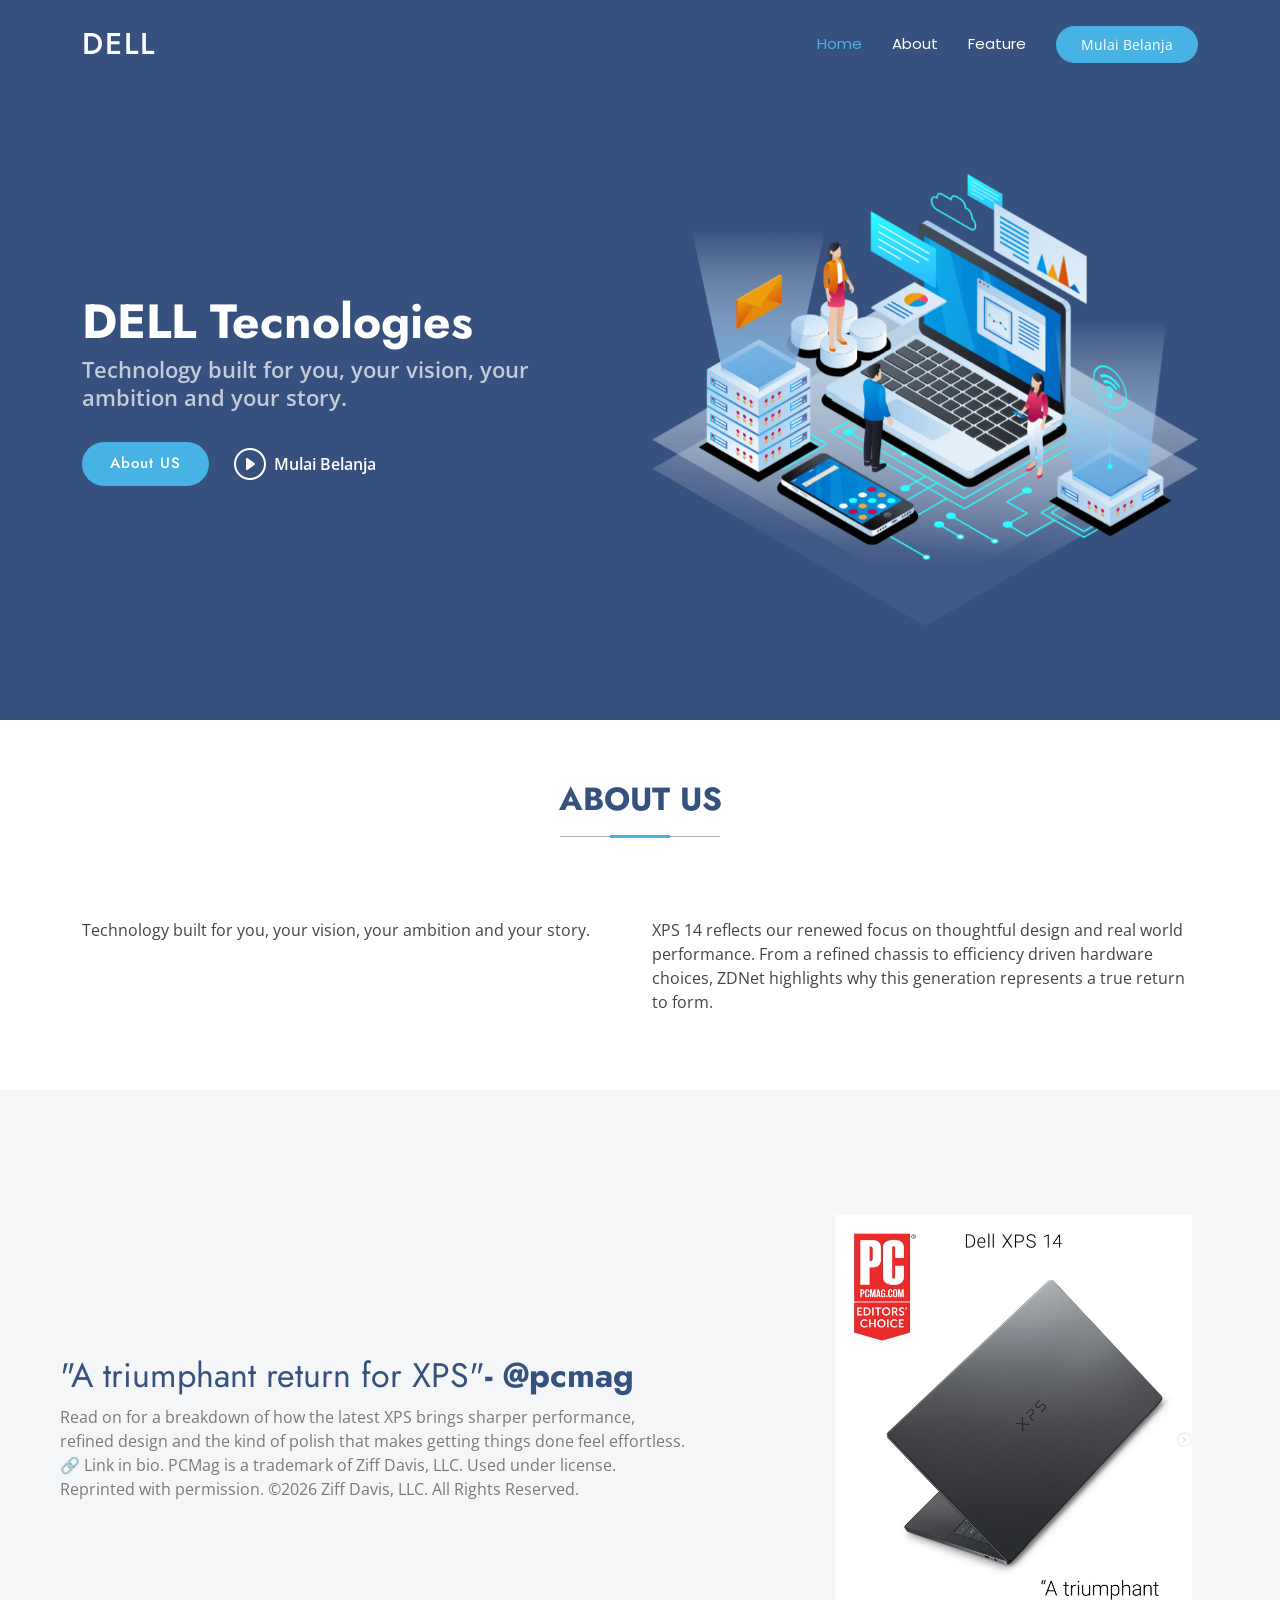
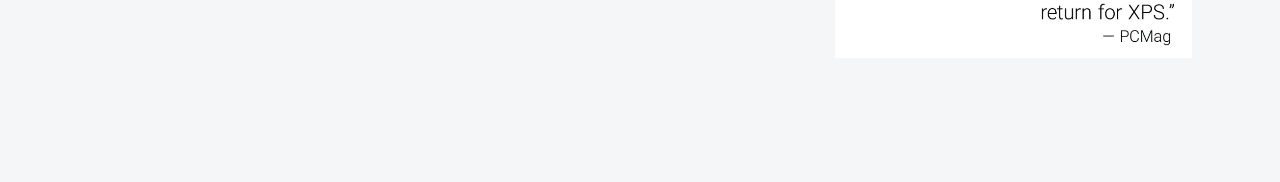
==== commit 9cb921ec: "pertemuan 5" ====
--- a/pertemuan5.html
+++ b/pertemuan5.html
@@ -126,7 +126,7 @@
                     <div class="col-lg-7 d-flex flex-column justify-content-center order-2 order-lg-1">
 
                         <div class="content px-xl-5" data-aos="fade-up" data-aos-delay="100">
-                            <h3><span>"A triumphant return for XPS"</span></h3>
+                            <h3><span>"A triumphant return for XPS"</span><strong>- @pcmag</strong></h3>
                             <p>
                                 Read on for a breakdown of how the latest XPS brings sharper performance, refined design
                                 and the kind of polish that makes getting things done feel effortless. 🔗 Link in bio.
